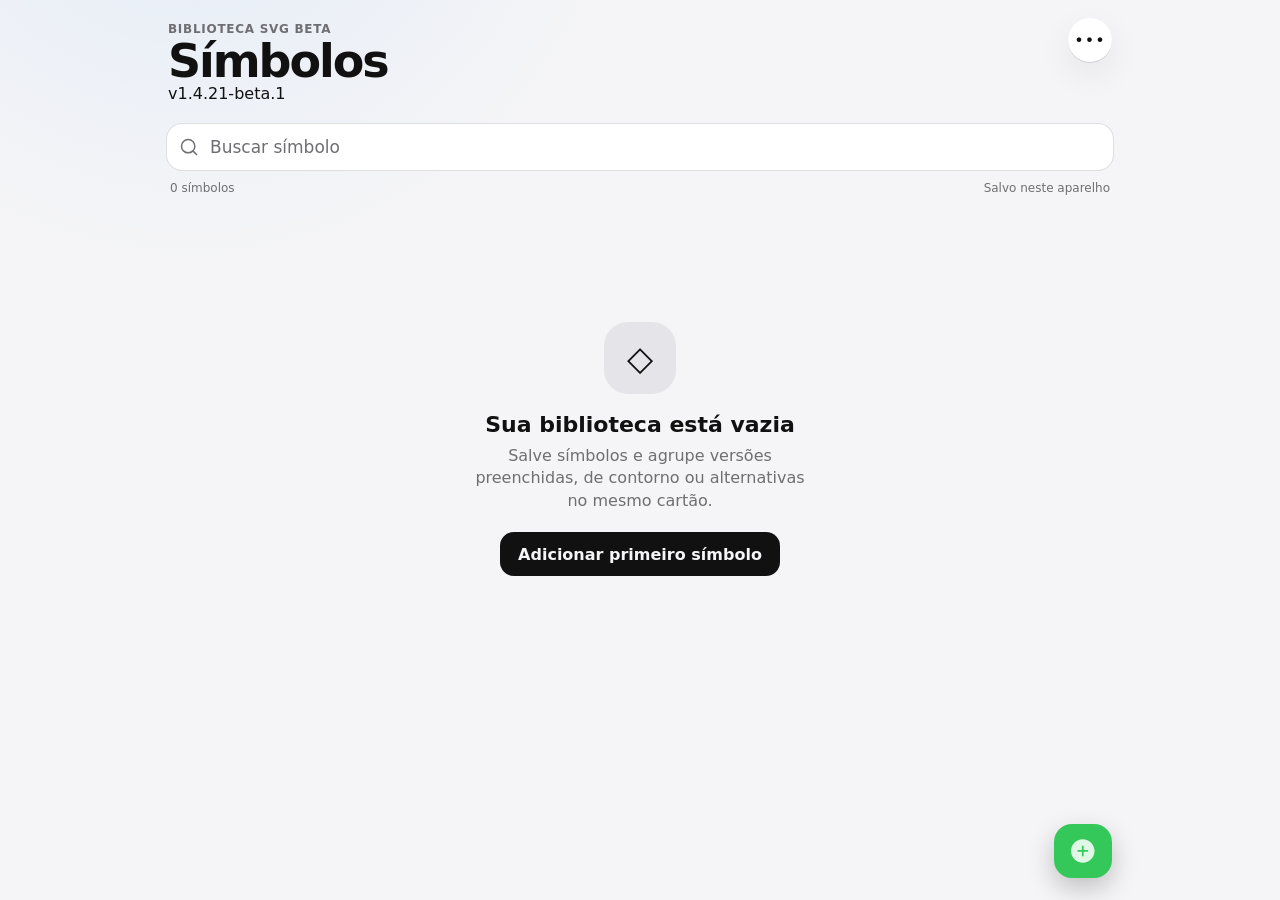
==== beta/index.html @ 5e4ae696 "Atualizar cache da versão Beta 1.4.21" ====
<!doctype html>
<html lang="pt-BR">
<head>
<meta charset="utf-8"><meta name="viewport" content="width=device-width,initial-scale=1,viewport-fit=cover"><meta name="theme-color" content="#f5f5f7" media="(prefers-color-scheme:light)"><meta name="theme-color" content="#000000" media="(prefers-color-scheme:dark)"><meta name="apple-mobile-web-app-capable" content="yes"><meta name="apple-mobile-web-app-status-bar-style" content="default"><meta name="apple-mobile-web-app-title" content="Símbolos"><meta name="description" content="Biblioteca pessoal de símbolos SVG."><link rel="manifest" href="./manifest.webmanifest"><link rel="icon" href="./icon.svg" type="image/svg+xml"><link rel="apple-touch-icon" href="./icons/apple-touch-icon.png"><link rel="stylesheet" href="./styles.css?v=1.4.21-beta.1"><link rel="stylesheet" href="./variants.css?v=1.4.21-beta.1"><link rel="stylesheet" href="./intelligence.css?v=1.4.21-beta.1" data-symbol-intelligence="true"><link rel="stylesheet" href="./system.css?v=1.4.21-beta.1"><title>Símbolos</title>
</head>
<body>
<div id="bootScreen" class="boot-screen"><div class="boot-card"><div class="boot-mark">◇</div><h1>Preparando Símbolos</h1><p id="bootStatus">Verificando o ambiente antes de abrir sua biblioteca.</p><div class="boot-track"><i id="bootProgress"></i></div><ol class="boot-steps"><li id="stepHtml"><span>HTML</span></li><li id="stepWeb"><span>Ambiente web</span></li><li id="stepData"><span>Dados locais</span></li><li id="stepEngine"><span>Motor do app</span></li><li id="stepPatches"><span>Correções finais</span></li><li id="stepInterface"><span>Interface funcional</span></li></ol><div id="bootFailure" class="boot-failure" hidden><strong>Falha de inicialização</strong><a href="../diagnostico/">Diagnóstico</a><a href="./safe.html">Modo Seguro</a><a href="./recover.html">Recuperação</a></div></div></div>
<div class="app-shell">
<header class="topbar"><div><p class="eyebrow">Biblioteca SVG <span id="environmentBadge" class="environment-badge">Oficial</span></p><h1>Símbolos</h1><span id="releaseBadge" class="release-badge">v…</span></div><div class="topbar-actions"><button class="icon-button" id="libraryButton" type="button" aria-label="Opções da biblioteca"><span aria-hidden="true">•••</span></button><button class="add-button" id="addButton" type="button" aria-label="Adicionar símbolo"><span aria-hidden="true">+ Adicionar</span></button></div></header>
<section class="search-section" aria-label="Pesquisar símbolos"><div class="search-field"><svg aria-hidden="true" viewBox="0 0 24 24"><path d="m21 21-4.35-4.35m2.35-5.65a8 8 0 1 1-16 0 8 8 0 0 1 16 0Z"/></svg><input id="searchInput" type="search" placeholder="Buscar símbolo" autocomplete="off"><button id="clearSearchButton" class="clear-search" type="button" aria-label="Limpar busca">×</button></div><div class="library-meta"><span id="symbolCount">0 símbolos</span><span>Salvo neste aparelho</span></div></section>
<main><section id="symbolGrid" class="symbol-grid" aria-live="polite"></section><section id="emptyState" class="empty-state"><div class="empty-icon" aria-hidden="true">◇</div><h2>Sua biblioteca está vazia</h2><p>Salve símbolos e agrupe versões preenchidas, de contorno ou alternativas no mesmo cartão.</p><button id="emptyAddButton" class="primary-button" type="button">Adicionar primeiro símbolo</button></section><section id="noResultsState" class="empty-state" hidden><div class="empty-icon" aria-hidden="true">⌕</div><h2>Nenhum símbolo encontrado</h2><p>Tente outro nome ou limpe a busca.</p></section></main>
</div>
<div id="libraryMenu" class="popover" hidden><a class="project-link menu-icon-row" href="../menu.html"><svg class="menu-item-icon" aria-hidden="true" viewBox="0 0 20.5 13.9609"><g><rect height="13.9609" opacity="0" width="20.5"/><path d="M6.35938 13.7266L19.3906 13.7266C19.7812 13.7266 20.0938 13.4297 20.0938 13.0391C20.0938 12.6484 19.7812 12.3438 19.3906 12.3438L6.35938 12.3438C5.96875 12.3438 5.67188 12.6484 5.67188 13.0391C5.67188 13.4297 5.96875 13.7266 6.35938 13.7266Z"/><path d="M0.921875 13.9609L2.59375 13.9609C3.10156 13.9609 3.52344 13.5469 3.52344 13.0391C3.52344 12.5234 3.10156 12.1172 2.59375 12.1172L0.921875 12.1172C0.414062 12.1172 0 12.5234 0 13.0391C0 13.5469 0.414062 13.9609 0.921875 13.9609Z"/><path d="M6.35938 7.67969L19.3906 7.67969C19.7812 7.67969 20.0938 7.375 20.0938 6.98438C20.0938 6.59375 19.7812 6.29688 19.3906 6.29688L6.35938 6.29688C5.96875 6.29688 5.67188 6.59375 5.67188 6.98438C5.67188 7.375 5.96875 7.67969 6.35938 7.67969Z"/><path d="M0.921875 7.90625L2.59375 7.90625C3.10156 7.90625 3.52344 7.49219 3.52344 6.98438C3.52344 6.47656 3.10156 6.0625 2.59375 6.0625L0.921875 6.0625C0.414062 6.0625 0 6.47656 0 6.98438C0 7.49219 0.414062 7.90625 0.921875 7.90625Z"/><path d="M6.35938 1.625L19.3906 1.625C19.7812 1.625 20.0938 1.32812 20.0938 0.9375C20.0938 0.546875 19.7812 0.242188 19.3906 0.242188L6.35938 0.242188C5.96875 0.242188 5.67188 0.546875 5.67188 0.9375C5.67188 1.32812 5.96875 1.625 6.35938 1.625Z"/><path d="M0.921875 1.85938L2.59375 1.85938C3.10156 1.85938 3.52344 1.4375 3.52344 0.9375C3.52344 0.421875 3.10156 0.015625 2.59375 0.015625L0.921875 0.015625C0.414062 0.015625 0 0.421875 0 0.9375C0 1.4375 0.414062 1.85938 0.921875 1.85938Z"/></g></svg><span>Menu do projeto</span></a><button id="exportButton" class="menu-icon-row" type="button"><svg class="menu-item-icon" aria-hidden="true" viewBox="0 0 18.0781 26.6016"><g><rect height="26.6016" opacity="0" width="18.0781"/><path d="M6.39062 9.30469L4.15625 9.30469C2.38281 9.30469 1.38281 10.2969 1.38281 12.0703L1.38281 19.7891C1.38281 21.5703 2.38281 22.5703 4.15625 22.5703L13.5078 22.5703C15.2891 22.5703 16.2891 21.5703 16.2891 19.7891L16.2891 12.0703C16.2891 10.2969 15.2891 9.30469 13.5078 9.30469L11.2812 9.30469L11.2812 7.91406L13.5078 7.91406C16.1875 7.91406 17.6719 9.40625 17.6719 12.0781L17.6719 19.7891C17.6719 22.4609 16.1875 23.9531 13.5078 23.9531L4.16406 23.9531C1.48438 23.9531 0 22.4609 0 19.7891L0 12.0781C0 9.40625 1.48438 7.91406 4.16406 7.91406L6.39062 7.91406Z"/><path d="M9.46254 3.49778L9.52344 4.99219L9.52344 15.4766C9.52344 15.8438 9.20312 16.1484 8.83594 16.1484C8.46875 16.1484 8.14844 15.8438 8.14844 15.4766L8.14844 4.99219L8.20934 3.49778L8.83594 2.83594Z"/><path d="M5.40625 6.14844C5.57031 6.14844 5.75781 6.07812 5.88281 5.9375L7.58594 4.15625L8.83594 2.83594L10.0859 4.15625L11.7812 5.9375C11.9062 6.07812 12.0859 6.14844 12.25 6.14844C12.6094 6.14844 12.8828 5.89062 12.8828 5.53906C12.8828 5.35938 12.8047 5.21875 12.6797 5.08594L9.33594 1.83594C9.16406 1.66406 9.00781 1.60938 8.83594 1.60938C8.66406 1.60938 8.50781 1.66406 8.33594 1.83594L4.99219 5.08594C4.85938 5.21875 4.78906 5.35938 4.78906 5.53906C4.78906 5.89062 5.04688 6.14844 5.40625 6.14844Z"/></g></svg><span>Exportar biblioteca</span></button><button id="importButton" class="menu-icon-row" type="button"><svg class="menu-item-icon" aria-hidden="true" viewBox="0 0 18.0781 24.6172"><g><rect height="24.6172" opacity="0" width="18.0781"/><path d="M17.6719 11.0859L17.6719 18.7969C17.6719 21.4688 16.1875 22.9609 13.5078 22.9609L4.16406 22.9609C1.48438 22.9609 0 21.4688 0 18.7969L0 11.0859C0 8.41406 1.48438 6.92188 4.16406 6.92188L6.39844 6.92188L6.39844 8.3125L4.16406 8.3125C2.39062 8.3125 1.39062 9.3125 1.39062 11.0859L1.39062 18.7969C1.39062 20.5703 2.39062 21.5703 4.16406 21.5703L13.5078 21.5703C15.2891 21.5703 16.2891 20.5703 16.2891 18.7969L16.2891 11.0859C16.2891 9.3125 15.2891 8.3125 13.5078 8.3125L11.2891 8.3125L11.2891 6.92188L13.5078 6.92188C16.1875 6.92188 17.6719 8.41406 17.6719 11.0859Z"/><path d="M8.84375 1.75781C8.46875 1.75781 8.15625 2.0625 8.15625 2.42969L8.15625 12.9141L8.25781 15.4062C8.27344 15.7266 8.52344 15.9922 8.84375 15.9922C9.15625 15.9922 9.40625 15.7266 9.42188 15.4062L9.52344 12.9141L9.52344 2.42969C9.52344 2.0625 9.21094 1.75781 8.84375 1.75781ZM5.41406 11.7578C5.05469 11.7578 4.78906 12.0156 4.78906 12.3672C4.78906 12.5547 4.86719 12.6875 5 12.8203L8.34375 16.0781C8.51562 16.2422 8.66406 16.3047 8.84375 16.3047C9.01562 16.3047 9.16406 16.2422 9.33594 16.0781L12.6797 12.8203C12.8125 12.6875 12.8828 12.5547 12.8828 12.3672C12.8828 12.0156 12.6094 11.7578 12.2578 11.7578C12.0938 11.7578 11.9141 11.8281 11.7891 11.9688L10.0859 13.75L8.84375 15.0703L7.58594 13.75L5.89062 11.9688C5.76562 11.8281 5.57812 11.7578 5.41406 11.7578Z"/></g></svg><span>Importar biblioteca</span></button><button id="aboutStorageButton" type="button">Sobre o armazenamento</button></div><input id="importFileInput" type="file" accept="application/json,.json" hidden>
<dialog id="editorDialog" class="sheet-dialog"><form method="dialog" class="sheet" id="editorForm"><div class="sheet-header"><button class="cancel-icon-button" id="cancelEditorButton" type="button" aria-label="Cancelar e fechar"><span aria-hidden="true">×</span></button><h2 id="editorTitle">Novo símbolo</h2></div><div class="sheet-scroll">
<section class="form-card quick-entry-card">
<div class="quick-paste-actions" aria-label="Ações rápidas de colagem"><button id="pasteTitleButton" class="quick-paste-button" type="button"><span aria-hidden="true">⤓</span><span>Colar título</span></button><button id="pasteButton" class="quick-paste-button quick-paste-primary" type="button"><span aria-hidden="true">⤓</span><span>Colar SVG</span></button></div>
<label class="field-label" for="nameInput">Título do símbolo</label><input id="nameInput" class="text-input" type="text" maxlength="80" placeholder="Ex.: clock.arrow.circlepath" autocomplete="off">
<label class="field-label field-spaced quick-svg-label" for="svgInput">Código SVG</label><textarea id="svgInput" class="code-input quick-code-input" rows="7" placeholder="Cole aqui o código completo <svg>…</svg>" spellcheck="false" autocapitalize="off" autocomplete="off"></textarea>
<div class="quick-svg-actions"><button id="downloadOutputButton" class="download-svg-button" type="button"><span aria-hidden="true">↓</span><span>Baixar arquivo .SVG</span></button><button id="formatButton" class="secondary-button" type="button">Formatar</button></div>
</section>
<section class="preview-card"><div id="svgPreview" class="svg-preview" aria-label="Pré-visualização do símbolo"></div><div class="preview-toolbar"><span id="previewVariantName">Padrão</span><div class="preview-color-control"><label class="preview-color-label" for="previewColorInput">Cor da prévia</label><input id="previewColorInput" type="color" value="#000000" aria-label="Cor da pré-visualização"></div></div><p id="previewStatus" class="preview-status">Cole um SVG para visualizar.</p></section>
<section class="form-card"><div class="section-heading"><div><h3>Adaptação para apps</h3><p>Cada versão guarda suas próprias configurações. O SVG original permanece preservado.</p></div></div><fieldset class="setting-group"><legend>Cor</legend><label class="choice-row recommended"><input type="radio" name="colorMode" value="currentColor" checked><span><strong>currentColor</strong><small>Herda a cor definida pelo app</small></span><span class="recommended-pill">Recomendado</span></label><label class="choice-row"><input type="radio" name="colorMode" value="original"><span><strong>Original</strong><small>Mantém as cores do SVG</small></span></label><label class="choice-row"><input type="radio" name="colorMode" value="fixed"><span><strong>Cor fixa</strong><small>Substitui cores sólidas</small></span><input id="fixedColorInput" class="compact-color" type="color" value="#000000" aria-label="Cor fixa"></label></fieldset><fieldset class="setting-group"><legend>Tamanho de saída</legend><label class="choice-row recommended"><input type="radio" name="sizeMode" value="24" checked><span><strong>24 × 24</strong><small>Padrão prático para interfaces</small></span><span class="recommended-pill">Recomendado</span></label><label class="choice-row"><input type="radio" name="sizeMode" value="1em"><span><strong>1em × 1em</strong><small>Escala junto com o texto</small></span></label><label class="choice-row"><input type="radio" name="sizeMode" value="original"><span><strong>Original</strong><small>Mantém width e height recebidos</small></span></label></fieldset><div id="strokeControls" class="setting-group stroke-controls" hidden><div class="slider-heading"><span><strong>Peso do traço</strong><small>Disponível apenas quando esta versão usa stroke.</small></span><output id="strokeWidthOutput">1.5</output></div><input id="strokeWidthInput" type="range" min="0.5" max="4" step="0.25" value="1.5"><button id="restoreStrokeButton" class="link-button" type="button">Restaurar peso original</button></div><label class="switch-row"><span><strong>Limpeza técnica</strong><small>Remove scripts, eventos e metadados inseguros sem alterar o desenho.</small></span><input id="cleanupInput" type="checkbox" checked></label></section>
<section class="form-card analysis-card"><h3>Análise desta versão</h3><div id="analysisChips" class="analysis-chips"></div><p id="analysisText">Cole um SVG para ver a análise.</p></section><section class="form-card output-card"><div class="section-heading output-heading"><div><h3>Código final</h3><p>Será copiado para a versão selecionada.</p></div><div class="output-actions"><button id="copyOutputButton" class="secondary-button" type="button">Copiar código SVG</button></div></div><pre id="outputCode" class="output-code"><code></code></pre></section><details class="form-card variants-card"><summary><span class="variants-summary-copy"><strong>Organização e versões</strong><small>Opcional — abra apenas quando precisar agrupar ou manter alternativas.</small></span></summary><div class="variants-body">
<div id="familyFieldSlot" class="family-field-slot"></div>
<div class="variants-heading"><div><span class="field-label no-margin">Versões</span><small>Preenchido, contorno ou qualquer alternativa.</small></div><button id="addVariantButton" class="secondary-button" type="button">+ Versão</button></div><div id="variantTabs" class="variant-tabs" role="tablist"></div><label class="field-label field-spaced" for="variantLabelInput">Nome desta versão</label><input id="variantLabelInput" class="text-input" type="text" maxlength="40" placeholder="Ex.: Preenchido" autocomplete="off"><label class="switch-row compact-switch"><span><strong>Versão padrão</strong><small>Usada no copiar rápido do cartão.</small></span><input id="defaultVariantInput" type="checkbox"></label>
<button id="deleteVariantButton" class="danger-button secondary-danger variants-delete-button" type="button">Excluir esta versão</button>
</div></details><button id="deleteSymbolButton" class="danger-button" type="button" hidden>Excluir símbolo inteiro</button></div><div class="editor-save-bar"><button id="saveSymbolButton" class="editor-save-button" type="button"><span class="save-check" aria-hidden="true">✓</span><span>Salvar</span></button></div></form></dialog>
<dialog id="copyVariantsDialog" class="action-dialog"><div class="action-card"><div class="action-header"><div><p class="eyebrow">Copiar SVG</p><h2 id="copyVariantsTitle">Símbolo</h2></div><button id="closeCopyVariantsButton" class="icon-button small" type="button">×</button></div><div id="copyVariantsList" class="action-list"></div></div></dialog><dialog id="infoDialog" class="alert-dialog"><div class="alert-card"><h2>Onde seus símbolos ficam?</h2><p>A biblioteca Oficial fica no armazenamento local deste navegador. A Beta usa uma chave separada e não altera estes dados.</p><p>Use <strong>Exportar biblioteca</strong> como backup antes de qualquer ação destrutiva no navegador.</p><button id="closeInfoButton" class="primary-button" type="button">Entendi</button></div></dialog><div id="toast" class="toast" role="status" aria-live="polite" hidden></div>
<template id="symbolCardTemplate"><article class="symbol-card"><button class="symbol-main" type="button" aria-label="Abrir e editar símbolo"><div class="card-preview"></div><div class="card-info"><h2></h2><p class="card-meta"></p></div></button><div class="card-actions"><button class="copy-button" type="button"><svg aria-hidden="true" viewBox="0 0 24 24"><rect x="9" y="9" width="11" height="11" rx="2"/><path d="M5 15H4a2 2 0 0 1-2-2V4a2 2 0 0 1 2 2v1"/></svg><span>Copiar código SVG</span></button><button class="download-button" type="button">Salvar SVG</button></div></article></template>
<script src="./config.js?v=1.4.21-beta.1"></script><script src="./boot.js?v=1.4.21-beta.1" defer></script><script src="./organize-demo.js?v=1.4.21-beta.1" defer></script></body></html>
---- beta/styles.css ----
:root{color-scheme:light dark;--bg:#f5f5f7;--card:#fff;--text:#111;--muted:#6e6e73;--line:rgba(60,60,67,.16);--soft:rgba(118,118,128,.12);--accent:#007aff;--accent-soft:rgba(0,122,255,.12);--danger:#ff3b30;--shadow:0 12px 35px rgba(0,0,0,.07);--r-xl:26px;--r-lg:20px;--r-md:15px}@media(prefers-color-scheme:dark){:root{--bg:#000;--card:#1c1c1e;--text:#f5f5f7;--muted:#98989d;--line:rgba(84,84,88,.58);--soft:rgba(118,118,128,.22);--accent:#0a84ff;--accent-soft:rgba(10,132,255,.18);--shadow:0 12px 35px rgba(0,0,0,.35)}}*{box-sizing:border-box}html{background:var(--bg)}body{margin:0;min-height:100vh;background:radial-gradient(circle at 15% -20%,rgba(0,122,255,.08),transparent 28rem),var(--bg);color:var(--text);font-family:-apple-system,BlinkMacSystemFont,"SF Pro Display","SF Pro Text",system-ui,sans-serif;-webkit-font-smoothing:antialiased;-webkit-tap-highlight-color:transparent}button,input,textarea{font:inherit}button{color:inherit;cursor:pointer}.app-shell{width:min(100%,980px);min-height:100vh;margin:0 auto;padding:max(18px,env(safe-area-inset-top)) 16px max(38px,env(safe-area-inset-bottom))}.topbar{display:flex;align-items:center;justify-content:space-between;gap:16px;margin:4px 2px 20px}.eyebrow{margin:0 0 2px;color:var(--muted);font-size:12px;font-weight:700;letter-spacing:.06em;text-transform:uppercase}h1{margin:0;font-size:clamp(32px,9vw,46px);letter-spacing:-.045em;line-height:1}.topbar-actions{display:flex;align-items:center;gap:10px}.icon-button,.add-button{border:0;background:var(--card);box-shadow:0 1px 0 var(--line),var(--shadow);display:grid;place-items:center}.icon-button{width:44px;height:44px;border-radius:50%;font-size:16px;letter-spacing:1px}.add-button{width:48px;height:48px;border-radius:16px;background:var(--text);color:var(--bg);font-size:31px;font-weight:300;line-height:1}.search-section{margin-bottom:20px}.search-field{height:48px;display:flex;align-items:center;gap:9px;padding:0 12px;border:1px solid var(--line);border-radius:16px;background:var(--card)}.search-field svg{width:20px;height:20px;fill:none;stroke:var(--muted);stroke-width:1.8;stroke-linecap:round}.search-field input{flex:1;min-width:0;border:0;outline:none;background:transparent;color:var(--text);font-size:17px}.search-field input::placeholder{color:var(--muted)}.clear-search{width:28px;height:28px;border:0;border-radius:50%;background:var(--soft);color:var(--muted);display:none}.library-meta{display:flex;justify-content:space-between;gap:10px;margin:10px 4px 0;color:var(--muted);font-size:12px}.symbol-grid{display:grid;grid-template-columns:repeat(5,minmax(0,1fr));gap:6px}.symbol-card{position:relative;min-width:0;border:1px solid var(--line);border-radius:var(--r-lg);overflow:hidden;background:var(--card);box-shadow:0 5px 20px rgba(0,0,0,.035)}.symbol-main{display:block;width:100%;padding:0;border:0;background:transparent;text-align:left}.card-preview{height:132px;display:grid;place-items:center;padding:25px;background:var(--soft);color:var(--text)}.card-preview svg{display:block;max-width:62px!important;max-height:62px!important;width:62px!important;height:62px!important;color:inherit}.card-info{padding:12px 12px 9px}.card-info h2{margin:0;overflow:hidden;text-overflow:ellipsis;white-space:nowrap;font-size:15px;letter-spacing:-.01em}.card-meta{margin:4px 0 0;color:var(--muted);font-size:11px}.card-actions{display:grid;grid-template-columns:minmax(0,1fr) auto;gap:8px;margin:0 10px 10px}.copy-button,.download-button{height:36px;margin:0;border:0;border-radius:11px;background:var(--soft);display:flex;align-items:center;justify-content:center;gap:7px;font-size:13px;font-weight:650}.download-button{padding:0 11px;color:var(--accent);background:var(--accent-soft)}.copy-button svg{width:15px;height:15px;fill:none;stroke:currentColor;stroke-width:1.7}.output-actions{display:flex;flex-wrap:wrap;justify-content:flex-end;gap:8px}.empty-state{min-height:52vh;display:flex;flex-direction:column;align-items:center;justify-content:center;text-align:center;padding:30px 20px}.empty-state[hidden]{display:none}.empty-icon{width:72px;height:72px;display:grid;place-items:center;margin-bottom:18px;border-radius:24px;background:var(--soft);font-size:34px}.empty-state h2{margin:0;font-size:22px}.empty-state p{max-width:330px;margin:8px 0 20px;color:var(--muted);line-height:1.4}.primary-button,.secondary-button,.danger-button,.text-button,.link-button{border:0}.primary-button{min-height:44px;padding:0 18px;border-radius:14px;background:var(--text);color:var(--bg);font-weight:700}.secondary-button{min-height:38px;padding:0 13px;border-radius:11px;background:var(--soft);font-weight:650}.popover{position:fixed;z-index:20;top:calc(env(safe-area-inset-top) + 72px);right:18px;width:220px;padding:7px;border:1px solid var(--line);border-radius:16px;background:var(--card);box-shadow:var(--shadow)}.popover[hidden]{display:none}.popover button{display:block;width:100%;padding:12px;border:0;border-radius:10px;background:transparent;text-align:left}.popover button:active{background:var(--soft)}dialog{padding:0;border:0;color:var(--text)}dialog::backdrop{background:rgba(0,0,0,.3);backdrop-filter:blur(3px)}.sheet-dialog{width:100vw;max-width:none;height:100dvh;max-height:none;margin:0;background:var(--bg)}.sheet{height:100%;display:flex;flex-direction:column;background:var(--bg)}.sheet-handle{display:none}.sheet-header{position:relative;z-index:3;display:grid;grid-template-columns:1fr auto 1fr;align-items:center;min-height:58px;padding:max(5px,env(safe-area-inset-top)) 16px 6px;border-bottom:1px solid var(--line);background:color-mix(in srgb,var(--bg) 90%,transparent);backdrop-filter:blur(18px);-webkit-backdrop-filter:blur(18px)}.sheet-header h2{margin:0;font-size:17px;text-align:center}.sheet-header .text-button:first-child{justify-self:start}.sheet-header .text-button:last-child{justify-self:end}.text-button{padding:8px 0;background:transparent;color:var(--accent);font-size:16px}.text-button.strong{font-weight:700}.sheet-scroll{width:min(100%,720px);margin:0 auto;flex:1;overflow:auto;padding:16px 16px max(32px,env(safe-area-inset-bottom))}.preview-card,.form-card{margin-bottom:14px;padding:15px;border:1px solid var(--line);border-radius:var(--r-lg);background:var(--card)}.preview-card{padding:0;overflow:hidden}.svg-preview{min-height:225px;display:grid;place-items:center;padding:35px;color:#111;background:linear-gradient(135deg,#f6f6f8,#fff)}@media(prefers-color-scheme:dark){.svg-preview{background:linear-gradient(135deg,#f4f4f5,#fff)}}.svg-preview svg{display:block;max-width:112px!important;max-height:112px!important;width:112px!important;height:112px!important;color:inherit}.preview-toolbar{display:flex;align-items:center;justify-content:space-between;padding:10px 14px 0}.preview-color-label{font-size:13px;color:var(--muted)}input[type=color]{width:34px;height:30px;padding:0;border:0;background:transparent}.preview-status{margin:8px 14px 13px;color:var(--muted);font-size:12px}.field-label{display:block;margin:0 0 7px;font-size:13px;font-weight:650}.field-spaced{margin-top:16px}.text-input,.code-input{width:100%;border:1px solid var(--line);outline:0;border-radius:13px;background:var(--soft);color:var(--text)}.text-input{height:46px;padding:0 12px;font-size:16px}.code-input{min-height:210px;padding:12px;resize:vertical;font:12px/1.48 ui-monospace,SFMono-Regular,Menlo,Monaco,Consolas,monospace}.text-input:focus,.code-input:focus{border-color:var(--accent);box-shadow:0 0 0 3px var(--accent-soft)}.inline-actions{display:flex;justify-content:flex-end;gap:8px;margin-top:9px}.section-heading{display:flex;align-items:flex-start;justify-content:space-between;gap:12px}.section-heading h3,.analysis-card h3{margin:0;font-size:16px}.section-heading p{margin:4px 0 0;color:var(--muted);font-size:12px;line-height:1.35}.setting-group{margin:16px 0 0;padding:0;border:0}.setting-group legend{margin-bottom:7px;color:var(--muted);font-size:12px;font-weight:650}.choice-row,.switch-row{min-height:54px;display:flex;align-items:center;gap:11px;padding:9px 2px;border-top:1px solid var(--line)}.choice-row:first-of-type{border-top:0}.choice-row>span:nth-of-type(1),.switch-row>span{flex:1;display:flex;flex-direction:column;gap:2px;font-size:14px}.choice-row small,.switch-row small,.slider-heading small{color:var(--muted);font-size:11px;line-height:1.25;font-weight:400}.choice-row input[type=radio]{width:20px;height:20px;accent-color:var(--accent)}.recommended-pill{flex:0!important;padding:4px 7px;border-radius:999px;background:var(--accent-soft);color:var(--accent);font-size:9px!important;font-weight:750!important}.compact-color{flex:0 0 auto!important}.stroke-controls{padding-top:10px;border-top:1px solid var(--line)}.slider-heading{display:flex;justify-content:space-between;gap:10px}.slider-heading>span{display:flex;flex-direction:column}.slider-heading output{font-size:13px;color:var(--muted)}input[type=range]{width:100%;margin:14px 0 8px;accent-color:var(--accent)}.link-button{padding:3px 0;background:transparent;color:var(--accent);font-size:12px}.switch-row{margin-top:12px}.switch-row input{width:22px;height:22px;accent-color:var(--accent)}.analysis-chips{display:flex;flex-wrap:wrap;gap:6px;margin:10px 0}.analysis-chips span{padding:5px 8px;border-radius:999px;background:var(--soft);font-size:10px;font-weight:650}.analysis-card p{margin:8px 0 0;color:var(--muted);font-size:12px;line-height:1.4}.output-heading{align-items:center}.output-code{max-height:270px;overflow:auto;margin:12px 0 0;padding:12px;border-radius:13px;background:var(--soft);white-space:pre-wrap;word-break:break-word;font:11px/1.45 ui-monospace,SFMono-Regular,Menlo,Monaco,Consolas,monospace}.danger-button{width:100%;min-height:46px;border-radius:14px;background:rgba(255,59,48,.12);color:var(--danger);font-weight:700}.alert-dialog{width:min(calc(100% - 36px),410px);border-radius:22px;background:transparent}.alert-card{padding:22px;border:1px solid var(--line);border-radius:22px;background:var(--card);box-shadow:var(--shadow)}.alert-card h2{margin:0 0 10px;font-size:21px}.alert-card p{margin:8px 0;color:var(--muted);font-size:14px;line-height:1.45}.alert-card .primary-button{width:100%;margin-top:13px}.toast{position:fixed;z-index:50;left:50%;bottom:max(24px,env(safe-area-inset-bottom));transform:translateX(-50%);max-width:calc(100% - 32px);padding:11px 15px;border:1px solid var(--line);border-radius:999px;background:var(--text);color:var(--bg);box-shadow:var(--shadow);font-size:13px;font-weight:650}.toast[hidden]{display:none}body.dialog-open{overflow:hidden}
---- beta/variants.css ----
.variants-heading{display:flex;align-items:center;justify-content:space-between;gap:12px}.variants-heading>div{display:flex;flex-direction:column;gap:3px}.variants-heading small{color:var(--muted);font-size:11px}.no-margin{margin:0}.variant-tabs{display:flex;gap:7px;margin-top:10px;padding-bottom:2px;overflow-x:auto;scrollbar-width:none}.variant-tabs::-webkit-scrollbar{display:none}.variant-tab{position:relative;flex:0 0 auto;min-height:36px;padding:0 12px;border:1px solid var(--line);border-radius:11px;background:var(--soft);font-size:12px;font-weight:650;white-space:nowrap}.variant-tab.active{border-color:var(--accent);background:var(--accent-soft);color:var(--accent)}.variant-tab[data-default="true"]::after{content:"•";margin-left:5px;color:var(--accent)}.compact-switch{margin-top:10px;padding-bottom:0}.preview-toolbar>span:first-child{font-size:13px;font-weight:700;overflow:hidden;text-overflow:ellipsis;white-space:nowrap}.secondary-danger{margin-bottom:9px;background:transparent;border:1px solid rgba(255,59,48,.25)}.action-dialog{width:100%;max-width:none;margin:auto 0 0;border-radius:24px 24px 0 0;background:transparent}.action-dialog::backdrop{background:rgba(0,0,0,.34);backdrop-filter:blur(3px)}.action-card{padding:18px 16px max(20px,env(safe-area-inset-bottom));border:1px solid var(--line);border-bottom:0;border-radius:24px 24px 0 0;background:var(--card);box-shadow:var(--shadow)}.action-header{display:flex;align-items:center;justify-content:space-between;gap:12px;margin-bottom:12px}.action-header h2{margin:0;font-size:22px;letter-spacing:-.025em}.icon-button.small{width:36px;height:36px;font-size:22px;letter-spacing:0}.action-list{display:flex;flex-direction:column;gap:7px}.action-list>button{width:100%;min-height:58px;display:flex;align-items:center;justify-content:space-between;gap:12px;padding:10px 13px;border:0;border-radius:14px;background:var(--soft);text-align:left}.action-list>button>span:first-child{min-width:0;display:flex;flex-direction:column;gap:3px}.action-list strong{overflow:hidden;text-overflow:ellipsis;white-space:nowrap;font-size:14px}.action-list small{color:var(--muted);font-size:11px}.action-list>button>span:last-child{color:var(--accent);font-size:13px;font-weight:700}@media(min-width:700px){.action-dialog{width:min(430px,calc(100% - 32px));margin:auto;border-radius:24px}.action-card{border-bottom:1px solid var(--line);border-radius:24px;padding-bottom:18px}}

/* Mobile editor layout */
.sheet-header{position:relative!important;display:flex!important;align-items:center!important;justify-content:center!important;min-height:60px!important;padding:max(6px,env(safe-area-inset-top)) 76px 7px!important}.sheet-header #cancelEditorButton{position:absolute;left:16px;bottom:8px;max-width:64px;overflow:hidden;text-overflow:ellipsis;white-space:nowrap}.sheet-header h2{min-width:0;max-width:100%;overflow:hidden;text-overflow:ellipsis;white-space:nowrap;text-align:center;font-size:16px!important;font-weight:700}.sheet-scroll{padding:18px 16px 28px!important}.preview-card,.form-card{margin-bottom:16px!important}.form-card{padding:18px!important}.svg-preview{min-height:214px!important}.preview-toolbar{gap:12px;padding:12px 16px 0!important}.preview-color-control{margin-left:auto;display:flex;align-items:center;gap:8px;flex:0 0 auto}.preview-color-label{margin:0!important;white-space:nowrap}.preview-status{margin:9px 16px 15px!important}.inline-actions{justify-content:space-between!important;align-items:center;gap:10px!important;margin-top:11px!important}.inline-actions .secondary-button{min-height:42px}.paste-button{background:var(--accent)!important;color:#fff!important;box-shadow:0 5px 14px rgba(0,122,255,.2);font-weight:750!important;padding:0 16px!important}.paste-button span{font-size:16px;line-height:1}

/* Single positive save action, independent from long titles */
.editor-save-bar{flex:0 0 auto;padding:10px 16px max(10px,env(safe-area-inset-bottom));border-top:1px solid var(--line);background:color-mix(in srgb,var(--bg) 92%,transparent);backdrop-filter:blur(18px);-webkit-backdrop-filter:blur(18px)}.editor-save-button{display:flex;align-items:center;justify-content:center;gap:8px;width:min(100%,688px);height:50px;margin:0 auto;border:0;border-radius:15px;background:#34c759;color:#fff;font-size:16px;font-weight:780;box-shadow:0 6px 18px rgba(52,199,89,.23)}.save-check{display:grid;place-items:center;width:22px;height:22px;border-radius:50%;background:rgba(255,255,255,.2);font-size:15px;font-weight:900}

/* Color wells: perfectly circular on iPhone/Safari */
input[type="color"]{-webkit-appearance:none;appearance:none;flex:0 0 32px!important;width:32px!important;height:32px!important;min-width:32px!important;max-width:32px!important;padding:0!important;border:1px solid var(--line)!important;border-radius:50%!important;overflow:hidden;background:transparent!important}input[type="color"]::-webkit-color-swatch-wrapper{padding:0!important;border-radius:50%!important}input[type="color"]::-webkit-color-swatch{border:0!important;border-radius:50%!important}input[type="color"]::-moz-color-swatch{border:0!important;border-radius:50%!important}

/* Home cards: centered and less cramped */
.symbol-card{display:flex;flex-direction:column}.symbol-main{flex:1}.card-preview{height:auto!important;aspect-ratio:1.18/1;min-height:126px;padding:22px!important}.card-info{padding:13px 10px 10px!important;text-align:center}.card-info h2{font-size:14px!important;line-height:1.25}.card-meta{min-height:14px;margin-top:5px!important;line-height:1.25}.copy-button{min-height:40px!important;height:auto!important;padding:8px 7px!important;gap:6px!important;font-size:11.5px!important;line-height:1.15;text-align:center}.copy-button span{display:block;min-width:0}.copy-button svg{flex:0 0 15px}.library-meta{align-items:center}.section-heading,.variants-heading{align-items:center}.analysis-card{text-align:center}.analysis-chips{justify-content:center}

/* Duplicate/redundancy warning */
.duplicate-warning{display:flex;align-items:flex-start;gap:12px;margin:-2px 0 16px;padding:14px;border:1px solid rgba(255,149,0,.38);border-radius:16px;background:rgba(255,149,0,.12);color:var(--text)}.duplicate-warning[hidden]{display:none}.duplicate-warning-icon{flex:0 0 28px;width:28px;height:28px;display:grid;place-items:center;border-radius:50%;background:#ff9500;color:#fff;font-weight:850}.duplicate-warning-copy{min-width:0;flex:1}.duplicate-warning-copy>strong{font-size:14px}.duplicate-warning-copy p{margin:5px 0 0;font-size:12px;line-height:1.4}.duplicate-warning-copy small{display:block;margin-top:7px;color:var(--muted);font-size:11px;line-height:1.35}.duplicate-dialog{width:min(calc(100% - 32px),430px);border-radius:22px;background:transparent}.duplicate-dialog::backdrop{background:rgba(0,0,0,.38);backdrop-filter:blur(3px)}.duplicate-dialog-card{padding:20px;border:1px solid rgba(255,149,0,.32);border-radius:22px;background:var(--card);box-shadow:var(--shadow)}.duplicate-dialog-badge{display:inline-flex;align-items:center;gap:6px;padding:5px 9px;border-radius:999px;background:rgba(255,149,0,.14);color:#c76f00;font-size:11px;font-weight:800}.duplicate-dialog-badge span{display:grid;place-items:center;width:17px;height:17px;border-radius:50%;background:#ff9500;color:#fff}.duplicate-dialog-card h2{margin:12px 0 8px;font-size:21px}.duplicate-dialog-text p{margin:7px 0;color:var(--muted);font-size:13px;line-height:1.45}.duplicate-dialog-text strong{color:var(--text)}.duplicate-dialog-actions{display:grid;grid-template-columns:1fr;gap:8px;margin-top:16px}.duplicate-dialog-actions button{min-height:46px;border:0;border-radius:14px;font-weight:750}.duplicate-review-button{background:var(--soft)}.duplicate-save-button{background:#ff9500;color:#fff}

@media(max-width:390px){.app-shell{padding-left:12px!important;padding-right:12px!important}.symbol-grid{gap:10px!important}.card-preview{min-height:118px}.copy-button{width:calc(100% - 16px)!important;margin:0 8px 8px!important;font-size:11px!important}.form-card{padding:15px!important}.preview-color-label{font-size:12px}.recommended-pill{font-size:8px!important;padding:4px 6px!important}}

/* Editor: fluxo rápido para cadastrar um SVG */
.quick-entry-card{padding:16px!important}
.quick-paste-actions{display:grid;grid-template-columns:repeat(2,minmax(0,1fr));gap:9px;margin-bottom:16px}
.quick-paste-button{min-height:46px;display:flex;align-items:center;justify-content:center;gap:7px;padding:0 12px;border:1px solid color-mix(in srgb,var(--accent) 24%,var(--line));border-radius:13px;background:var(--accent-soft);color:var(--accent);font-weight:760}
.quick-paste-button span:first-child{font-size:17px;line-height:1}
.quick-paste-primary{border-color:transparent;background:var(--accent);color:#fff;box-shadow:0 5px 14px rgba(0,122,255,.2)}
.quick-code-input{min-height:150px!important}
.quick-svg-actions{display:grid;grid-template-columns:minmax(0,1fr) auto;gap:9px;margin-top:10px}
.download-svg-button{min-height:44px;display:flex;align-items:center;justify-content:center;gap:7px;padding:0 14px;border:0;border-radius:12px;background:var(--accent);color:#fff;font-weight:760;box-shadow:0 5px 14px rgba(0,122,255,.18)}
.download-svg-button span:first-child{font-size:17px}
.variants-card{padding:0!important;overflow:hidden}
.variants-card>summary{min-height:66px;display:flex;align-items:center;justify-content:space-between;gap:12px;padding:14px 18px;list-style:none;cursor:pointer}
.variants-card>summary::-webkit-details-marker{display:none}
.variants-card>summary::after{content:"⌄";flex:0 0 auto;color:var(--muted);font-size:20px;line-height:1;transition:transform .18s ease}
.variants-card[open]>summary{border-bottom:1px solid var(--line)}
.variants-card[open]>summary::after{transform:rotate(180deg)}
.variants-summary-copy{min-width:0;display:flex;flex-direction:column;gap:3px}
.variants-summary-copy strong{font-size:14px}
.variants-summary-copy small{color:var(--muted);font-size:11px;line-height:1.3;font-weight:400}
.variants-body{padding:16px 18px 18px}
.family-field-slot{margin-bottom:16px;padding-bottom:16px;border-bottom:1px solid var(--line)}
.family-field-slot .field-label{margin-bottom:7px}
.variants-delete-button{margin-top:16px!important;margin-bottom:0!important}
@media(max-width:390px){.quick-paste-actions{gap:8px}.quick-paste-button{padding:0 8px;font-size:13px}.quick-svg-actions{grid-template-columns:1fr}.quick-svg-actions .secondary-button{width:100%}}


/* Biblioteca: botão adicionar flutuante e modo de organização */
.app-shell{padding-bottom:max(112px,calc(env(safe-area-inset-bottom) + 92px))!important}
.add-button{position:fixed!important;z-index:34!important;right:max(18px,calc((100vw - 980px)/2 + 18px))!important;bottom:max(22px,calc(env(safe-area-inset-bottom) + 18px))!important;width:58px!important;height:58px!important;border-radius:19px!important;box-shadow:0 12px 28px rgba(0,0,0,.2),0 1px 0 var(--line)!important}
.organizer-bar{position:fixed;z-index:33;left:50%;bottom:max(10px,env(safe-area-inset-bottom));transform:translateX(-50%);width:min(calc(100% - 24px),720px);padding:12px;border:1px solid var(--line);border-radius:20px;background:color-mix(in srgb,var(--card) 94%,transparent);box-shadow:0 18px 42px rgba(0,0,0,.22);backdrop-filter:blur(22px);-webkit-backdrop-filter:blur(22px)}
.organizer-bar[hidden]{display:none!important}
.organizer-head{display:flex;align-items:center;justify-content:space-between;gap:12px;margin-bottom:10px}
.organizer-head>div{min-width:0;display:flex;flex-direction:column;gap:2px}
.organizer-head strong{font-size:14px}
.organizer-head small{color:var(--muted);font-size:11px}
.organizer-done{min-height:36px;padding:0 12px;border:0;border-radius:11px;background:var(--text);color:var(--bg);font-weight:700}
.organizer-group-tools{display:grid;grid-template-columns:minmax(0,1fr) auto auto;gap:7px}
.organizer-family-input{min-width:0;height:40px;padding:0 11px;border:1px solid var(--line);outline:0;border-radius:11px;background:var(--soft);color:var(--text)}
.organizer-group-tools button{min-height:40px;padding:0 11px;border:0;border-radius:11px;background:var(--accent-soft);color:var(--accent);font-size:12px;font-weight:720}
.organizer-group-tools button:disabled{opacity:.4}
body.organize-mode .add-button{display:none!important}
body.organize-mode .search-field{opacity:.6}
.organize-card{overflow:hidden!important;outline:1px solid transparent;transition:outline-color .15s ease}
.organize-card.selected{outline:2px solid var(--accent);outline-offset:2px}
.organize-card.selected .card-preview{background:var(--accent)!important;color:#000000!important}
.organize-card.selected .card-preview svg{color:#000000!important}
.organize-card .card-actions{display:none!important}
.organize-card-tools{padding:7px 8px 8px}
.organize-swap{width:100%;height:34px;display:flex;align-items:center;justify-content:center;gap:6px;border:0;border-radius:10px;background:var(--soft);color:var(--text);font-weight:750}
.organize-swap span{font-size:17px;line-height:1}
.organize-swap small{font-size:10px;font-weight:750}
.organize-swap.is-source{background:var(--accent);color:#fff;box-shadow:0 4px 12px color-mix(in srgb,var(--accent) 38%,transparent)}
#symbolGrid[data-columns="5"] .organize-card-tools,#symbolGrid[data-columns="6"] .organize-card-tools{padding:5px}
#symbolGrid[data-columns="5"] .organize-swap,#symbolGrid[data-columns="6"] .organize-swap{height:29px;border-radius:8px}
#symbolGrid[data-columns="5"] .organize-swap small,#symbolGrid[data-columns="6"] .organize-swap small{position:absolute!important;width:1px!important;height:1px!important;overflow:hidden!important;clip:rect(0,0,0,0)!important;white-space:nowrap!important}
@media(max-width:520px){.organizer-group-tools{grid-template-columns:1fr 1fr}.organizer-family-input{grid-column:1/-1}.organizer-group-tools button{width:100%}}

/* Pré-visualização padrão: preto puro */
.card-preview{color:#000000!important;background:#f2f2f7!important}
.svg-preview{color:#000000!important}


/* 1.4.1 — biblioteca limpa e ações sob demanda */
.symbol-card .card-actions{display:none!important}
.symbol-card .card-info{padding:10px 8px 11px!important}
.symbol-card .card-info h2{text-align:center}
.add-button{
  width:auto!important;
  min-width:118px!important;
  height:54px!important;
  padding:0 17px!important;
  border-radius:18px!important;
  background:#34c759!important;
  color:#fff!important;
  font-size:15px!important;
  font-weight:780!important;
  letter-spacing:-.01em!important;
  box-shadow:0 10px 26px rgba(0,0,0,.22)!important;
}
.add-button{width:58px!important;min-width:58px!important;padding:0!important;display:grid!important;place-items:center!important}
.add-button svg{width:24px;height:24px;display:block;fill:currentColor}

/* 1.5.4 — inserção direta durante a organização */
.family-grid{position:relative}
.organize-insert{position:absolute;z-index:4;top:12%;right:-5px;width:10px;height:76%;padding:0;border:0;border-radius:7px;background:transparent;color:var(--accent);opacity:.72;touch-action:manipulation}
.organize-insert::before{content:"";position:absolute;top:0;bottom:0;left:4px;width:1px;border-radius:1px;background:currentColor;box-shadow:0 0 0 1px color-mix(in srgb,var(--card) 72%,transparent)}
.organize-insert:active{opacity:1;transform:scaleX(1.8)}
.organize-insert-end{position:relative;top:auto;right:auto;align-self:stretch;justify-self:start;width:10px;min-height:50px;margin-left:-5px}
.organize-insert-end::before{top:12%;bottom:12%}
#symbolGrid[data-columns="5"] .organize-insert,#symbolGrid[data-columns="6"] .organize-insert{right:-4px;width:8px}
#symbolGrid[data-columns="5"] .organize-insert::before,#symbolGrid[data-columns="6"] .organize-insert::before{left:3px}

/* Prévia dos ícones de importar e exportar */
.library-icon-preview{display:grid;place-items:center;min-height:0;overflow:hidden;transition:min-height .18s ease,margin .18s ease,opacity .18s ease;color:var(--accent)}
.library-icon-preview[hidden]{display:none!important}
.library-icon-preview svg{width:48px!important;height:48px!important;display:block;fill:currentColor}
.menu-item-icon-preview{cursor:zoom-in}
.symbol-actions-dialog{
  width:min(calc(100% - 28px),430px);
  max-width:none;
  margin:auto auto max(14px,env(safe-area-inset-bottom));
  padding:0;
  border:0;
  border-radius:24px;
  background:transparent;
}
.symbol-actions-dialog::backdrop{background:rgba(0,0,0,.38);backdrop-filter:blur(4px)}
.symbol-actions-card{
  padding:16px;
  border:1px solid var(--line);
  border-radius:24px;
  background:var(--card);
  box-shadow:0 18px 45px rgba(0,0,0,.28)
}
.symbol-actions-head{display:flex;align-items:center;justify-content:space-between;gap:12px;margin-bottom:13px}
.symbol-actions-head>div{min-width:0;display:flex;flex-direction:column;gap:3px}
.symbol-actions-head small{color:var(--muted);font-size:11px;font-weight:700;text-transform:uppercase;letter-spacing:.05em}
.symbol-actions-head strong{overflow:hidden;text-overflow:ellipsis;white-space:nowrap;font-size:18px}
.symbol-actions-head>button{width:38px;height:38px;border:0;border-radius:50%;background:var(--soft);font-size:22px}
.symbol-actions-preview{height:150px;display:grid;place-items:center;margin:0 0 13px;border-radius:18px;background:var(--soft);color:var(--text);overflow:hidden}
.symbol-actions-preview svg{display:block;width:100px!important;height:100px!important;max-width:72%!important;max-height:72%!important;color:inherit}
.symbol-actions-grid{display:grid;grid-template-columns:1fr 1fr;gap:9px}
.symbol-actions-grid>button{
  min-height:78px;
  display:flex;
  flex-direction:column;
  align-items:center;
  justify-content:center;
  gap:7px;
  border:0;
  border-radius:16px;
  background:var(--soft);
  color:var(--text);
}
.symbol-actions-grid>button span{font-size:23px;line-height:1}
.symbol-actions-grid>button strong{font-size:13px}
.symbol-actions-grid>button.danger{background:rgba(255,59,48,.12);color:var(--danger)}

.organizer-group-tools{grid-template-columns:1fr 1fr!important}
.organizer-family-input{grid-column:1/-1!important}
.organizer-family-matches{
  grid-column:1/-1;
  display:flex;
  flex-wrap:wrap;
  gap:6px;
  margin-top:-1px;
  padding:7px;
  border:1px solid var(--line);
  border-radius:12px;
  background:var(--soft)
}
.organizer-family-matches[hidden]{display:none!important}
.organizer-family-match{
  min-height:34px!important;
  padding:0 10px!important;
  border:1px solid var(--line)!important;
  border-radius:999px!important;
  background:var(--card)!important;
  color:var(--text)!important;
  font-size:12px!important;
  font-weight:700!important
}
.organizer-add-family{
  background:rgba(52,199,89,.16)!important;
  color:#248a3d!important
}
@media(prefers-color-scheme:dark){.organizer-add-family{color:#30d158!important}}
.organizer-remove-family{
  background:rgba(255,59,48,.12)!important;
  color:var(--danger)!important
}
.organizer-remove-family[hidden]{display:none!important}
@media(max-width:390px){
  .add-button{min-width:108px!important;height:52px!important;padding:0 14px!important}
  .symbol-actions-grid>button{min-height:72px}
}


/* 1.4.2 — botão de opções flutuante */
#libraryButton.icon-button{
  position:fixed!important;
  z-index:42!important;
  top:max(18px,calc(env(safe-area-inset-top) + 10px))!important;
  right:max(18px,calc((100vw - 980px)/2 + 18px))!important;
}


/* Mantém as famílias em uma coluna mesmo se o ajuste dinâmico atrasar. */
#symbolGrid.symbol-grid{
  display:block!important;
}

/* 1.4.3 Beta — recolher/expandir grupos */
#symbolGrid .family-grid[hidden]{
  display:none!important;
}


/* 1.4.4 Beta — tipografia compacta conforme densidade */
#symbolGrid .card-info h2{
  line-height:1.05!important;
  letter-spacing:-.025em!important;
  font-weight:650!important;
}
#symbolGrid[data-columns="3"] .card-info{padding:7px 6px 6px!important}
#symbolGrid[data-columns="3"] .card-info h2{font-size:10.5px!important}

#symbolGrid[data-columns="4"] .card-info{padding:6px 4px 5px!important}
#symbolGrid[data-columns="4"] .card-info h2{font-size:8.8px!important}

#symbolGrid[data-columns="5"] .card-info{padding:5px 3px 4px!important}
#symbolGrid[data-columns="5"] .card-info h2{font-size:7.4px!important}

#symbolGrid[data-columns="6"] .card-info{padding:4px 2px 3px!important}
#symbolGrid[data-columns="6"] .card-info h2{font-size:6.6px!important}

#symbolGrid[data-columns="5"] .card-info h2,
#symbolGrid[data-columns="6"] .card-info h2{
  text-overflow:clip!important;
}


/* 1.4.5 Beta — confirmação de duplicatas */
.duplicate-warning-dialog{
  width:min(calc(100% - 28px),430px);
  max-width:none;
  margin:auto;
  padding:0;
  border:0;
  border-radius:24px;
  background:transparent;
}
.duplicate-warning-dialog::backdrop{
  background:rgba(0,0,0,.42);
  backdrop-filter:blur(4px);
}
.duplicate-warning-card{
  padding:19px;
  border:1px solid var(--line);
  border-radius:24px;
  background:var(--card);
  box-shadow:0 18px 46px rgba(0,0,0,.3);
}
.duplicate-warning-badge{
  width:38px;height:38px;
  display:grid;place-items:center;
  margin-bottom:12px;
  border-radius:12px;
  background:rgba(255,149,0,.16);
  color:#ff9500;
  font-size:20px;
  font-weight:850;
}
.duplicate-warning-card h2{
  margin:0 0 12px;
  font-size:21px;
}
.duplicate-warning-details{
  display:grid;
  gap:8px;
}
.duplicate-warning-details p{
  margin:0;
  padding:11px 12px;
  border-radius:13px;
  background:var(--soft);
}
.duplicate-warning-details strong,
.duplicate-warning-details span{
  display:block;
}
.duplicate-warning-details strong{
  margin-bottom:4px;
  font-size:13px;
}
.duplicate-warning-details span{
  color:var(--muted);
  font-size:12px;
  line-height:1.35;
}
.duplicate-warning-note{
  margin:12px 0 0;
  color:var(--muted);
  font-size:12px;
  line-height:1.4;
}
.duplicate-warning-actions{
  display:grid;
  grid-template-columns:1fr 1fr;
  gap:8px;
  margin-top:16px;
}
.duplicate-warning-actions button{
  min-height:46px;
  border:0;
  border-radius:13px;
  font-weight:750;
}
#duplicateReviewButton{
  background:var(--soft);
  color:var(--text);
}
#duplicateSaveAnywayButton{
  background:rgba(255,149,0,.16);
  color:#c66d00;
}
@media(prefers-color-scheme:dark){
  #duplicateSaveAnywayButton{color:#ff9f0a}
}


/* 1.4.6 Beta — ícones no menu da biblioteca */
#libraryMenu .menu-icon-row{
  display:flex!important;
  align-items:center!important;
  gap:13px!important;
}
#libraryMenu .menu-icon-row .menu-item-icon{
  width:24px!important;
  height:24px!important;
  flex:0 0 24px!important;
  overflow:visible;
}
#libraryMenu .menu-icon-row .menu-item-icon path{
  fill:currentColor!important;
  fill-opacity:.85!important;
}
#libraryMenu .menu-icon-row span{
  min-width:0;
  flex:1 1 auto;
}
#libraryMenu #organizeButton .organize-menu-icon{
  width:25px!important;
  height:25px!important;
}


/* 1.4.7 Beta — menu de opções mais compacto */
#libraryMenu.popover > a,
#libraryMenu.popover > button{
  min-height:46px!important;
  padding-top:8px!important;
  padding-bottom:8px!important;
}
#libraryMenu .menu-icon-row{
  gap:11px!important;
}
#libraryMenu .grid-layout-setting{
  margin-top:0!important;
  margin-bottom:2px!important;
  padding-top:7px!important;
  padding-bottom:9px!important;
}

/* 1.4.9 Beta — demonstração de troca de posição */
.organizer-head-actions{display:flex;align-items:center;gap:7px}
.organizer-help{min-height:34px;padding:0 10px;border:0;border-radius:10px;background:var(--soft);color:var(--text);font-size:11px;font-weight:750}
.organize-demo-dialog{width:min(calc(100% - 32px),360px);max-width:none;margin:auto;padding:0;border:0;border-radius:24px;background:transparent}
.organize-demo-dialog::backdrop{background:rgba(0,0,0,.46);backdrop-filter:blur(5px);-webkit-backdrop-filter:blur(5px)}
.organize-demo-card{position:relative;padding:22px 20px 18px;border:1px solid var(--line);border-radius:24px;background:var(--card);box-shadow:0 22px 56px rgba(0,0,0,.3);text-align:center}
.organize-demo-card .eyebrow{margin:0 0 5px;color:var(--accent);font-size:11px;font-weight:800;letter-spacing:.08em;text-transform:uppercase}
.organize-demo-card h2{margin:0;font-size:23px;letter-spacing:-.035em}
.organize-demo-card>p:not(.eyebrow){margin:8px auto 16px;max-width:280px;color:var(--muted);font-size:13px;line-height:1.42}
.organize-demo-close{position:absolute;top:10px;right:10px;width:32px;height:32px;border:0;border-radius:50%;background:var(--soft);color:var(--text);font-size:22px;line-height:1}
.organize-demo-motion{position:relative;height:108px;margin:0 2px 17px;border-radius:17px;background:var(--soft);overflow:hidden}
.organize-demo-tile{position:absolute;top:22px;width:62px;height:62px;display:grid;place-items:center;border:1px solid var(--line);border-radius:17px;background:var(--card);box-shadow:0 9px 18px rgba(0,0,0,.13);font-size:28px;color:var(--accent)}
.organize-demo-tile::after{content:"⇄";position:absolute;right:7px;bottom:6px;color:var(--muted);font-size:13px}
.organize-demo-tile.tile-a{left:31px;animation:organize-demo-move 3s cubic-bezier(.5,0,.2,1) infinite}
.organize-demo-tile.tile-b{right:31px;animation:organize-demo-shift 3s cubic-bezier(.5,0,.2,1) infinite}
.organize-demo-gap{position:absolute;top:22px;left:31px;width:62px;height:62px;border:2px dashed color-mix(in srgb,var(--accent) 45%,transparent);border-radius:17px;opacity:0;animation:organize-demo-gap 3s ease infinite}
.organize-demo-hand{position:absolute;top:58px;left:68px;color:var(--accent);font-size:27px;font-weight:900;filter:drop-shadow(0 4px 5px rgba(0,0,0,.18));animation:organize-demo-hand 3s cubic-bezier(.5,0,.2,1) infinite}
.organize-demo-done{width:100%;min-height:46px;border:0;border-radius:14px;background:var(--accent);color:#fff;font-size:14px;font-weight:800}
@keyframes organize-demo-move{0%,15%{transform:translateX(0) scale(1)}35%,62%{transform:translateX(82px) translateY(-8px) scale(1.08)}78%,100%{transform:translateX(82px) scale(1)}}
@keyframes organize-demo-shift{0%,32%{transform:translateX(0)}55%,100%{transform:translateX(-82px)}}
@keyframes organize-demo-gap{0%,31%{opacity:0}42%,73%{opacity:1}84%,100%{opacity:0}}
@keyframes organize-demo-hand{0%,16%{transform:scale(.8);opacity:0}30%,65%{transform:scale(1.12);opacity:1}80%,100%{transform:scale(.85);opacity:0}}
@media(prefers-reduced-motion:reduce){.organize-demo-tile,.organize-demo-gap,.organize-demo-hand{animation:none}.organize-demo-gap{opacity:.6}.organize-demo-hand{opacity:1;transform:translate(82px,-8px)}}

/* 1.5.2 Oficial — grupos recolhidos compactos */
#symbolGrid .family-section.collapsed{
  margin:0!important;
}
#symbolGrid .family-section.collapsed .family-heading{
  min-height:28px!important;
  padding:0 2px!important;
  line-height:1.05!important;
}
#symbolGrid .family-section.collapsed .family-arrow{
  width:20px!important;
  height:20px!important;
  font-size:16px!important;
}
#symbolGrid .family-arrow{
  width:20px!important;
  height:20px!important;
  border-radius:0!important;
  background:transparent!important;
  transition:transform .34s ease!important;
}
#symbolGrid .family-arrow svg{
  width:14px;
  height:8.3px;
  display:block;
}
#symbolGrid .family-section.collapsed .family-grid{
  display:none!important;
  height:0!important;
  min-height:0!important;
  margin:0!important;
  padding:0!important;
  overflow:hidden!important;
}

/* 1.5.2 Oficial — ícones de identificação dos grupos */
#symbolGrid .family-heading-row{display:flex;align-items:center;gap:8px;min-width:0}
#symbolGrid .family-heading-row .family-heading{flex:1 1 auto;min-width:0;width:auto!important}
#symbolGrid .family-title{min-width:0;display:flex;align-items:center;gap:8px}
#symbolGrid .family-title-label{overflow:hidden;text-overflow:ellipsis;white-space:nowrap}
#symbolGrid .family-title-icon{flex:0 0 auto;width:22px;height:22px;display:grid;place-items:center;color:var(--text)}
#symbolGrid .family-title-icon svg{display:block;max-width:20px!important;max-height:20px!important;width:20px!important;height:20px!important}
#symbolGrid .group-icon-slot{flex:0 0 auto;width:28px;height:28px;padding:3px;border:1.5px dashed color-mix(in srgb,var(--accent) 60%,var(--line));border-radius:8px;background:color-mix(in srgb,var(--accent) 7%,transparent);color:var(--accent);display:grid;place-items:center}
#symbolGrid .group-icon-slot:active{transform:scale(.94)}
#symbolGrid .group-icon-slot>span{font-size:19px;font-weight:450;line-height:1}
#symbolGrid .group-icon-slot svg{display:block;max-width:19px!important;max-height:19px!important;width:19px!important;height:19px!important}
.group-icon-dialog{width:min(calc(100% - 28px),520px);max-width:none;max-height:min(82dvh,680px);margin:auto;padding:0;border:0;border-radius:24px;background:transparent}
.group-icon-dialog::backdrop{background:rgba(0,0,0,.42);backdrop-filter:blur(4px);-webkit-backdrop-filter:blur(4px)}
.group-icon-card{max-height:min(82dvh,680px);display:flex;flex-direction:column;padding:18px;border:1px solid var(--line);border-radius:24px;background:var(--card);box-shadow:0 20px 54px rgba(0,0,0,.28)}
.group-icon-head{display:flex;align-items:center;justify-content:space-between;gap:12px}.group-icon-head small{display:block;margin-bottom:2px;color:var(--muted);font-size:11px;font-weight:750;text-transform:uppercase;letter-spacing:.06em}.group-icon-head strong{display:block;font-size:20px;letter-spacing:-.025em}.group-icon-head button{width:32px;height:32px;border:0;border-radius:50%;background:var(--soft);color:var(--text);font-size:21px;line-height:1}
.group-icon-card>p{margin:9px 0 12px;color:var(--muted);font-size:12px;line-height:1.38}.group-icon-search{width:100%;height:42px;padding:0 12px;border:1px solid var(--line);outline:0;border-radius:12px;background:var(--soft);color:var(--text);font-size:15px}.group-icon-search:focus{border-color:var(--accent);box-shadow:0 0 0 3px var(--accent-soft)}
.group-icon-clear{min-height:34px;margin-top:9px;border:0;border-radius:10px;background:rgba(255,59,48,.12);color:var(--danger);font-size:12px;font-weight:750}.group-icon-clear[hidden]{display:none!important}
.group-icon-picker-list{min-height:0;display:grid;grid-template-columns:repeat(3,minmax(0,1fr));gap:8px;overflow:auto;margin-top:12px;padding:1px}.group-icon-option{min-width:0;min-height:92px;padding:8px 5px;border:1px solid var(--line);border-radius:13px;background:var(--soft);color:var(--text);display:flex;flex-direction:column;align-items:center;justify-content:center;gap:5px;text-align:center}.group-icon-option.selected{border-color:var(--accent);background:var(--accent-soft);box-shadow:0 0 0 1px var(--accent)}.group-icon-option-preview{width:34px;height:34px;display:grid;place-items:center;color:var(--text)}.group-icon-option-preview svg{display:block;max-width:32px!important;max-height:32px!important;width:32px!important;height:32px!important}.group-icon-option strong,.group-icon-option small{display:block;max-width:100%;overflow:hidden;text-overflow:ellipsis;white-space:nowrap}.group-icon-option strong{font-size:10px;line-height:1.1}.group-icon-option small{color:var(--muted);font-size:8px}.group-icon-empty{grid-column:1/-1;margin:28px 0!important;text-align:center;color:var(--muted);font-size:13px!important}
@media(min-width:520px){.group-icon-picker-list{grid-template-columns:repeat(4,minmax(0,1fr))}}

/* Palavras-chave dos símbolos */
.keywords-input{margin-top:0}
.keywords-help{display:block;margin-top:7px;color:var(--muted);font-size:11px;line-height:1.35}
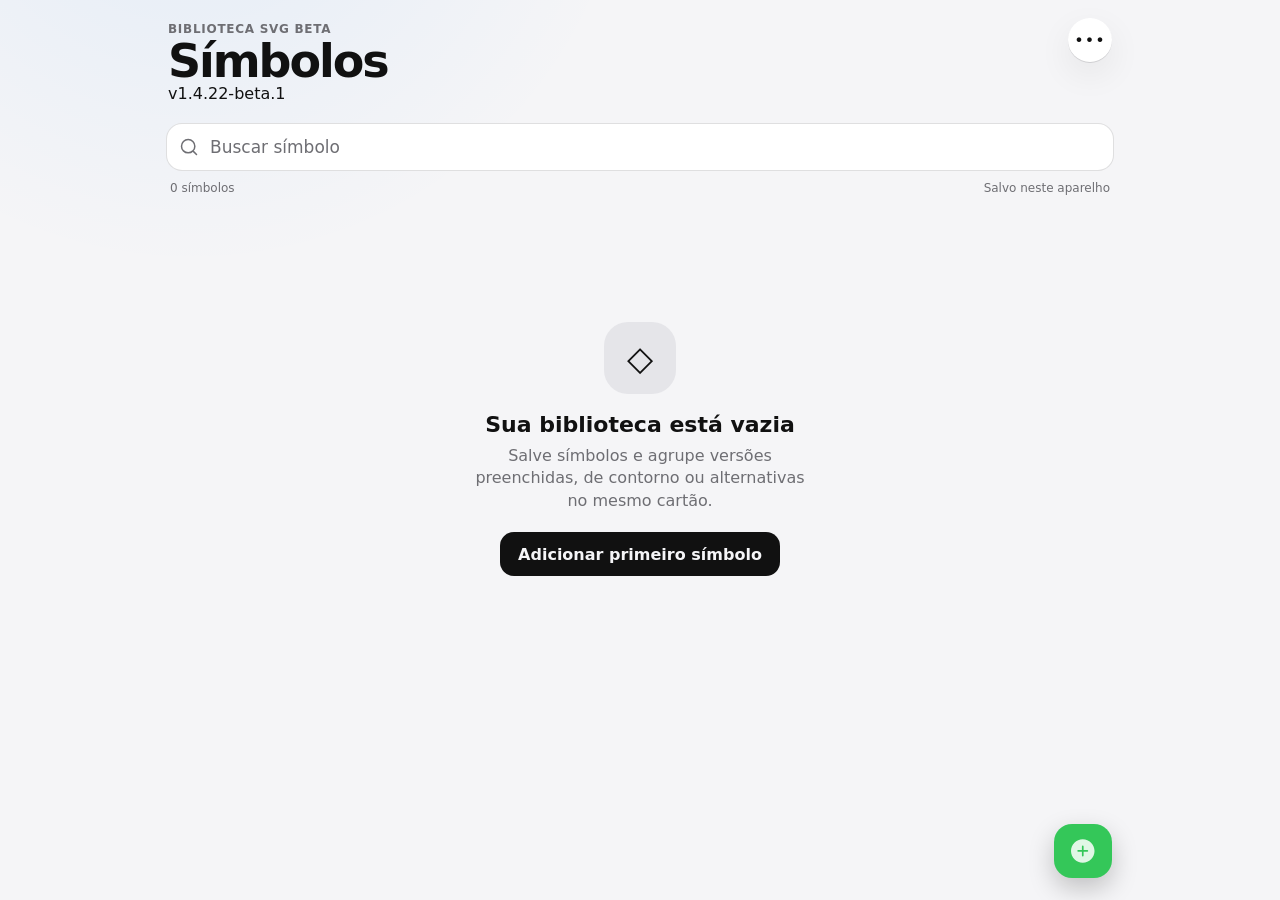
==== commit d8d8b6ba: "Atualizar ícones e cache da versão Beta 1.4.22" ====
--- a/beta/index.html
+++ b/beta/index.html
@@ -1,7 +1,7 @@
 <!doctype html>
 <html lang="pt-BR">
 <head>
-<meta charset="utf-8"><meta name="viewport" content="width=device-width,initial-scale=1,viewport-fit=cover"><meta name="theme-color" content="#f5f5f7" media="(prefers-color-scheme:light)"><meta name="theme-color" content="#000000" media="(prefers-color-scheme:dark)"><meta name="apple-mobile-web-app-capable" content="yes"><meta name="apple-mobile-web-app-status-bar-style" content="default"><meta name="apple-mobile-web-app-title" content="Símbolos"><meta name="description" content="Biblioteca pessoal de símbolos SVG."><link rel="manifest" href="./manifest.webmanifest"><link rel="icon" href="./icon.svg" type="image/svg+xml"><link rel="apple-touch-icon" href="./icons/apple-touch-icon.png"><link rel="stylesheet" href="./styles.css?v=1.4.21-beta.1"><link rel="stylesheet" href="./variants.css?v=1.4.21-beta.1"><link rel="stylesheet" href="./intelligence.css?v=1.4.21-beta.1" data-symbol-intelligence="true"><link rel="stylesheet" href="./system.css?v=1.4.21-beta.1"><title>Símbolos</title>
+<meta charset="utf-8"><meta name="viewport" content="width=device-width,initial-scale=1,viewport-fit=cover"><meta name="theme-color" content="#f5f5f7" media="(prefers-color-scheme:light)"><meta name="theme-color" content="#000000" media="(prefers-color-scheme:dark)"><meta name="apple-mobile-web-app-capable" content="yes"><meta name="apple-mobile-web-app-status-bar-style" content="default"><meta name="apple-mobile-web-app-title" content="Símbolos"><meta name="description" content="Biblioteca pessoal de símbolos SVG."><link rel="manifest" href="./manifest.webmanifest?v=1.4.22-beta.1"><link rel="icon" href="./icon.svg?v=1.4.22-beta.1" type="image/svg+xml"><link rel="apple-touch-icon" href="./icons/apple-touch-icon-v1.4.22-beta.1.png"><link rel="stylesheet" href="./styles.css?v=1.4.22-beta.1"><link rel="stylesheet" href="./variants.css?v=1.4.22-beta.1"><link rel="stylesheet" href="./intelligence.css?v=1.4.22-beta.1" data-symbol-intelligence="true"><link rel="stylesheet" href="./system.css?v=1.4.22-beta.1"><title>Símbolos</title>
 </head>
 <body>
 <div id="bootScreen" class="boot-screen"><div class="boot-card"><div class="boot-mark">◇</div><h1>Preparando Símbolos</h1><p id="bootStatus">Verificando o ambiente antes de abrir sua biblioteca.</p><div class="boot-track"><i id="bootProgress"></i></div><ol class="boot-steps"><li id="stepHtml"><span>HTML</span></li><li id="stepWeb"><span>Ambiente web</span></li><li id="stepData"><span>Dados locais</span></li><li id="stepEngine"><span>Motor do app</span></li><li id="stepPatches"><span>Correções finais</span></li><li id="stepInterface"><span>Interface funcional</span></li></ol><div id="bootFailure" class="boot-failure" hidden><strong>Falha de inicialização</strong><a href="../diagnostico/">Diagnóstico</a><a href="./safe.html">Modo Seguro</a><a href="./recover.html">Recuperação</a></div></div></div>
@@ -27,4 +27,4 @@
 </div></details><button id="deleteSymbolButton" class="danger-button" type="button" hidden>Excluir símbolo inteiro</button></div><div class="editor-save-bar"><button id="saveSymbolButton" class="editor-save-button" type="button"><span class="save-check" aria-hidden="true">✓</span><span>Salvar</span></button></div></form></dialog>
 <dialog id="copyVariantsDialog" class="action-dialog"><div class="action-card"><div class="action-header"><div><p class="eyebrow">Copiar SVG</p><h2 id="copyVariantsTitle">Símbolo</h2></div><button id="closeCopyVariantsButton" class="icon-button small" type="button">×</button></div><div id="copyVariantsList" class="action-list"></div></div></dialog><dialog id="infoDialog" class="alert-dialog"><div class="alert-card"><h2>Onde seus símbolos ficam?</h2><p>A biblioteca Oficial fica no armazenamento local deste navegador. A Beta usa uma chave separada e não altera estes dados.</p><p>Use <strong>Exportar biblioteca</strong> como backup antes de qualquer ação destrutiva no navegador.</p><button id="closeInfoButton" class="primary-button" type="button">Entendi</button></div></dialog><div id="toast" class="toast" role="status" aria-live="polite" hidden></div>
 <template id="symbolCardTemplate"><article class="symbol-card"><button class="symbol-main" type="button" aria-label="Abrir e editar símbolo"><div class="card-preview"></div><div class="card-info"><h2></h2><p class="card-meta"></p></div></button><div class="card-actions"><button class="copy-button" type="button"><svg aria-hidden="true" viewBox="0 0 24 24"><rect x="9" y="9" width="11" height="11" rx="2"/><path d="M5 15H4a2 2 0 0 1-2-2V4a2 2 0 0 1 2 2v1"/></svg><span>Copiar código SVG</span></button><button class="download-button" type="button">Salvar SVG</button></div></article></template>
-<script src="./config.js?v=1.4.21-beta.1"></script><script src="./boot.js?v=1.4.21-beta.1" defer></script><script src="./organize-demo.js?v=1.4.21-beta.1" defer></script></body></html>
+<script src="./config.js?v=1.4.22-beta.1"></script><script src="./boot.js?v=1.4.22-beta.1" defer></script><script src="./organize-demo.js?v=1.4.22-beta.1" defer></script></body></html>
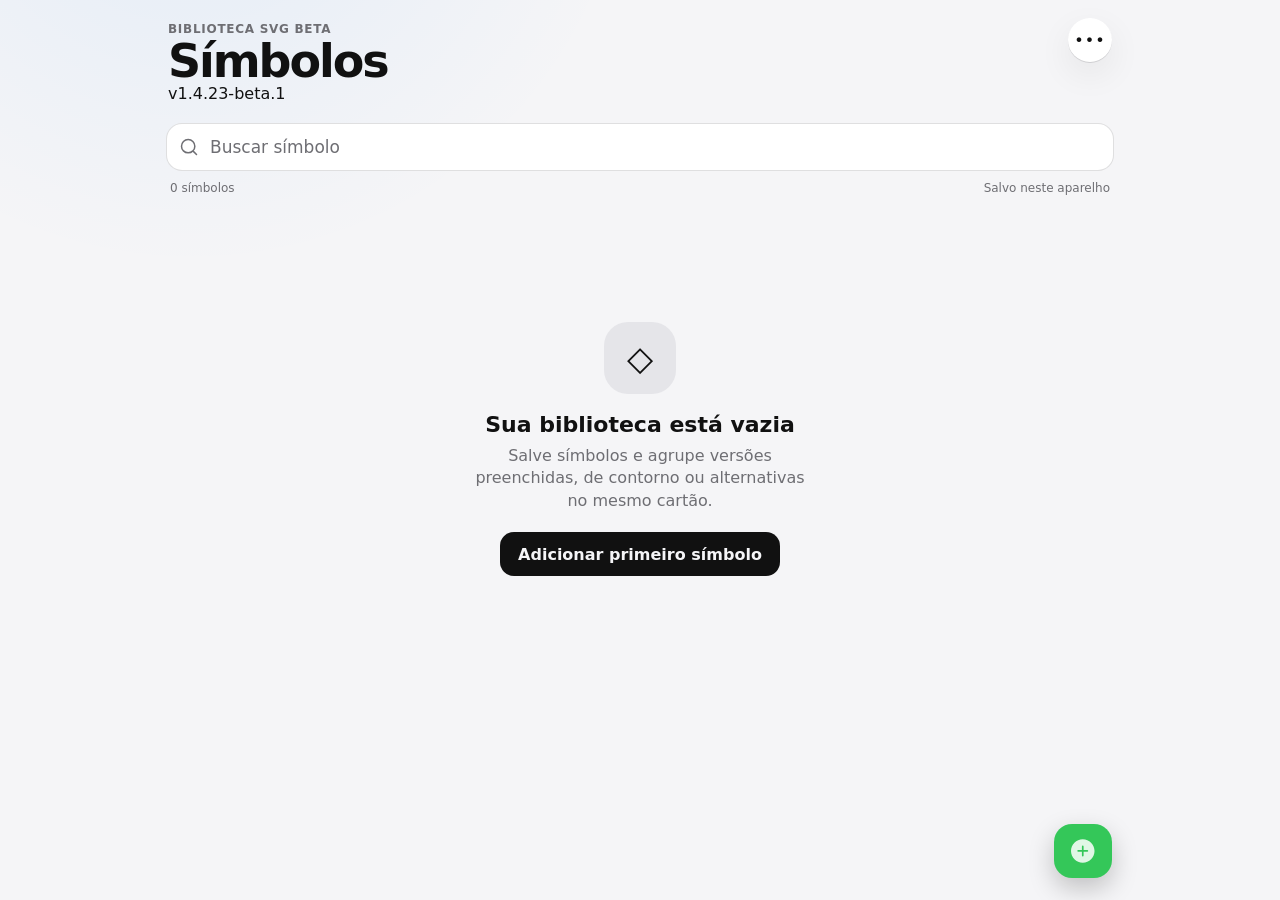
==== commit 37dba3af: "Atualizar cache da versão Beta 1.4.23" ====
--- a/beta/index.html
+++ b/beta/index.html
@@ -1,7 +1,7 @@
 <!doctype html>
 <html lang="pt-BR">
 <head>
-<meta charset="utf-8"><meta name="viewport" content="width=device-width,initial-scale=1,viewport-fit=cover"><meta name="theme-color" content="#f5f5f7" media="(prefers-color-scheme:light)"><meta name="theme-color" content="#000000" media="(prefers-color-scheme:dark)"><meta name="apple-mobile-web-app-capable" content="yes"><meta name="apple-mobile-web-app-status-bar-style" content="default"><meta name="apple-mobile-web-app-title" content="Símbolos"><meta name="description" content="Biblioteca pessoal de símbolos SVG."><link rel="manifest" href="./manifest.webmanifest?v=1.4.22-beta.1"><link rel="icon" href="./icon.svg?v=1.4.22-beta.1" type="image/svg+xml"><link rel="apple-touch-icon" href="./icons/apple-touch-icon-v1.4.22-beta.1.png"><link rel="stylesheet" href="./styles.css?v=1.4.22-beta.1"><link rel="stylesheet" href="./variants.css?v=1.4.22-beta.1"><link rel="stylesheet" href="./intelligence.css?v=1.4.22-beta.1" data-symbol-intelligence="true"><link rel="stylesheet" href="./system.css?v=1.4.22-beta.1"><title>Símbolos</title>
+<meta charset="utf-8"><meta name="viewport" content="width=device-width,initial-scale=1,viewport-fit=cover"><meta name="theme-color" content="#f5f5f7" media="(prefers-color-scheme:light)"><meta name="theme-color" content="#000000" media="(prefers-color-scheme:dark)"><meta name="apple-mobile-web-app-capable" content="yes"><meta name="apple-mobile-web-app-status-bar-style" content="default"><meta name="apple-mobile-web-app-title" content="Símbolos"><meta name="description" content="Biblioteca pessoal de símbolos SVG."><link rel="manifest" href="./manifest.webmanifest?v=1.4.23-beta.1"><link rel="icon" href="./icon.svg?v=1.4.23-beta.1" type="image/svg+xml"><link rel="apple-touch-icon" href="./icons/apple-touch-icon-v1.4.22-beta.1.png"><link rel="stylesheet" href="./styles.css?v=1.4.23-beta.1"><link rel="stylesheet" href="./variants.css?v=1.4.23-beta.1"><link rel="stylesheet" href="./intelligence.css?v=1.4.23-beta.1" data-symbol-intelligence="true"><link rel="stylesheet" href="./system.css?v=1.4.23-beta.1"><title>Símbolos</title>
 </head>
 <body>
 <div id="bootScreen" class="boot-screen"><div class="boot-card"><div class="boot-mark">◇</div><h1>Preparando Símbolos</h1><p id="bootStatus">Verificando o ambiente antes de abrir sua biblioteca.</p><div class="boot-track"><i id="bootProgress"></i></div><ol class="boot-steps"><li id="stepHtml"><span>HTML</span></li><li id="stepWeb"><span>Ambiente web</span></li><li id="stepData"><span>Dados locais</span></li><li id="stepEngine"><span>Motor do app</span></li><li id="stepPatches"><span>Correções finais</span></li><li id="stepInterface"><span>Interface funcional</span></li></ol><div id="bootFailure" class="boot-failure" hidden><strong>Falha de inicialização</strong><a href="../diagnostico/">Diagnóstico</a><a href="./safe.html">Modo Seguro</a><a href="./recover.html">Recuperação</a></div></div></div>
@@ -27,4 +27,4 @@
 </div></details><button id="deleteSymbolButton" class="danger-button" type="button" hidden>Excluir símbolo inteiro</button></div><div class="editor-save-bar"><button id="saveSymbolButton" class="editor-save-button" type="button"><span class="save-check" aria-hidden="true">✓</span><span>Salvar</span></button></div></form></dialog>
 <dialog id="copyVariantsDialog" class="action-dialog"><div class="action-card"><div class="action-header"><div><p class="eyebrow">Copiar SVG</p><h2 id="copyVariantsTitle">Símbolo</h2></div><button id="closeCopyVariantsButton" class="icon-button small" type="button">×</button></div><div id="copyVariantsList" class="action-list"></div></div></dialog><dialog id="infoDialog" class="alert-dialog"><div class="alert-card"><h2>Onde seus símbolos ficam?</h2><p>A biblioteca Oficial fica no armazenamento local deste navegador. A Beta usa uma chave separada e não altera estes dados.</p><p>Use <strong>Exportar biblioteca</strong> como backup antes de qualquer ação destrutiva no navegador.</p><button id="closeInfoButton" class="primary-button" type="button">Entendi</button></div></dialog><div id="toast" class="toast" role="status" aria-live="polite" hidden></div>
 <template id="symbolCardTemplate"><article class="symbol-card"><button class="symbol-main" type="button" aria-label="Abrir e editar símbolo"><div class="card-preview"></div><div class="card-info"><h2></h2><p class="card-meta"></p></div></button><div class="card-actions"><button class="copy-button" type="button"><svg aria-hidden="true" viewBox="0 0 24 24"><rect x="9" y="9" width="11" height="11" rx="2"/><path d="M5 15H4a2 2 0 0 1-2-2V4a2 2 0 0 1 2 2v1"/></svg><span>Copiar código SVG</span></button><button class="download-button" type="button">Salvar SVG</button></div></article></template>
-<script src="./config.js?v=1.4.22-beta.1"></script><script src="./boot.js?v=1.4.22-beta.1" defer></script><script src="./organize-demo.js?v=1.4.22-beta.1" defer></script></body></html>
+<script src="./config.js?v=1.4.23-beta.1"></script><script src="./boot.js?v=1.4.23-beta.1" defer></script><script src="./organize-demo.js?v=1.4.23-beta.1" defer></script></body></html>
--- a/beta/variants.css
+++ b/beta/variants.css
@@ -451,5 +451,5 @@
 @media(min-width:520px){.group-icon-picker-list{grid-template-columns:repeat(4,minmax(0,1fr))}}
 
 /* Palavras-chave dos símbolos */
-.keywords-input{margin-top:0}
+.keywords-input{margin-top:0;height:auto!important;min-height:46px;overflow:hidden;resize:none;white-space:pre-wrap;line-height:1.4;padding:11px 12px}
 .keywords-help{display:block;margin-top:7px;color:var(--muted);font-size:11px;line-height:1.35}
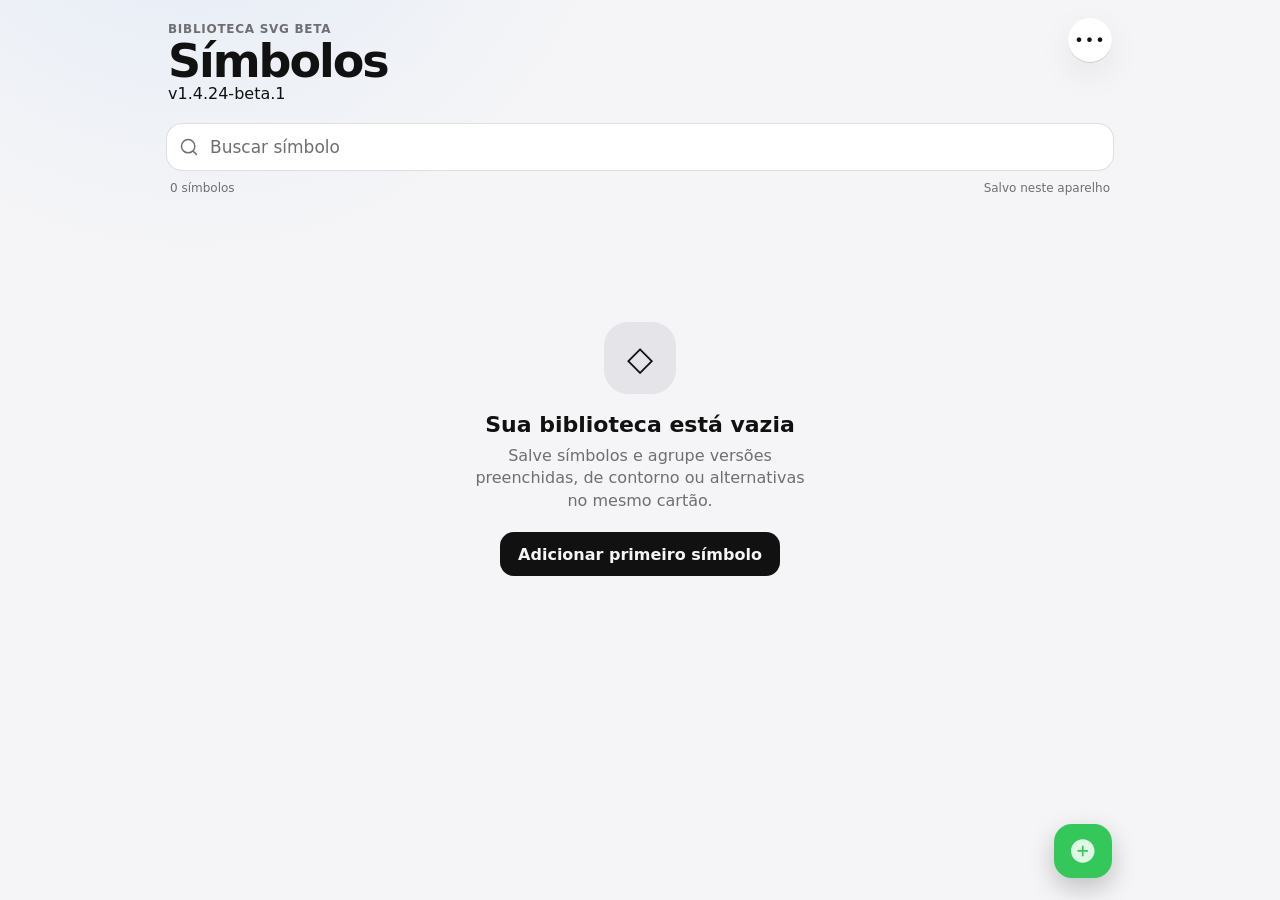
==== commit e5f490c4: "Atualizar cache da versão Beta 1.4.24" ====
--- a/beta/index.html
+++ b/beta/index.html
@@ -1,7 +1,7 @@
 <!doctype html>
 <html lang="pt-BR">
 <head>
-<meta charset="utf-8"><meta name="viewport" content="width=device-width,initial-scale=1,viewport-fit=cover"><meta name="theme-color" content="#f5f5f7" media="(prefers-color-scheme:light)"><meta name="theme-color" content="#000000" media="(prefers-color-scheme:dark)"><meta name="apple-mobile-web-app-capable" content="yes"><meta name="apple-mobile-web-app-status-bar-style" content="default"><meta name="apple-mobile-web-app-title" content="Símbolos"><meta name="description" content="Biblioteca pessoal de símbolos SVG."><link rel="manifest" href="./manifest.webmanifest?v=1.4.23-beta.1"><link rel="icon" href="./icon.svg?v=1.4.23-beta.1" type="image/svg+xml"><link rel="apple-touch-icon" href="./icons/apple-touch-icon-v1.4.22-beta.1.png"><link rel="stylesheet" href="./styles.css?v=1.4.23-beta.1"><link rel="stylesheet" href="./variants.css?v=1.4.23-beta.1"><link rel="stylesheet" href="./intelligence.css?v=1.4.23-beta.1" data-symbol-intelligence="true"><link rel="stylesheet" href="./system.css?v=1.4.23-beta.1"><title>Símbolos</title>
+<meta charset="utf-8"><meta name="viewport" content="width=device-width,initial-scale=1,viewport-fit=cover"><meta name="theme-color" content="#f5f5f7" media="(prefers-color-scheme:light)"><meta name="theme-color" content="#000000" media="(prefers-color-scheme:dark)"><meta name="apple-mobile-web-app-capable" content="yes"><meta name="apple-mobile-web-app-status-bar-style" content="default"><meta name="apple-mobile-web-app-title" content="Símbolos"><meta name="description" content="Biblioteca pessoal de símbolos SVG."><link rel="manifest" href="./manifest.webmanifest?v=1.4.24-beta.1"><link rel="icon" href="./icon.svg?v=1.4.24-beta.1" type="image/svg+xml"><link rel="apple-touch-icon" href="./icons/apple-touch-icon-v1.4.22-beta.1.png"><link rel="stylesheet" href="./styles.css?v=1.4.24-beta.1"><link rel="stylesheet" href="./variants.css?v=1.4.24-beta.1"><link rel="stylesheet" href="./intelligence.css?v=1.4.24-beta.1" data-symbol-intelligence="true"><link rel="stylesheet" href="./system.css?v=1.4.24-beta.1"><title>Símbolos</title>
 </head>
 <body>
 <div id="bootScreen" class="boot-screen"><div class="boot-card"><div class="boot-mark">◇</div><h1>Preparando Símbolos</h1><p id="bootStatus">Verificando o ambiente antes de abrir sua biblioteca.</p><div class="boot-track"><i id="bootProgress"></i></div><ol class="boot-steps"><li id="stepHtml"><span>HTML</span></li><li id="stepWeb"><span>Ambiente web</span></li><li id="stepData"><span>Dados locais</span></li><li id="stepEngine"><span>Motor do app</span></li><li id="stepPatches"><span>Correções finais</span></li><li id="stepInterface"><span>Interface funcional</span></li></ol><div id="bootFailure" class="boot-failure" hidden><strong>Falha de inicialização</strong><a href="../diagnostico/">Diagnóstico</a><a href="./safe.html">Modo Seguro</a><a href="./recover.html">Recuperação</a></div></div></div>
@@ -27,4 +27,4 @@
 </div></details><button id="deleteSymbolButton" class="danger-button" type="button" hidden>Excluir símbolo inteiro</button></div><div class="editor-save-bar"><button id="saveSymbolButton" class="editor-save-button" type="button"><span class="save-check" aria-hidden="true">✓</span><span>Salvar</span></button></div></form></dialog>
 <dialog id="copyVariantsDialog" class="action-dialog"><div class="action-card"><div class="action-header"><div><p class="eyebrow">Copiar SVG</p><h2 id="copyVariantsTitle">Símbolo</h2></div><button id="closeCopyVariantsButton" class="icon-button small" type="button">×</button></div><div id="copyVariantsList" class="action-list"></div></div></dialog><dialog id="infoDialog" class="alert-dialog"><div class="alert-card"><h2>Onde seus símbolos ficam?</h2><p>A biblioteca Oficial fica no armazenamento local deste navegador. A Beta usa uma chave separada e não altera estes dados.</p><p>Use <strong>Exportar biblioteca</strong> como backup antes de qualquer ação destrutiva no navegador.</p><button id="closeInfoButton" class="primary-button" type="button">Entendi</button></div></dialog><div id="toast" class="toast" role="status" aria-live="polite" hidden></div>
 <template id="symbolCardTemplate"><article class="symbol-card"><button class="symbol-main" type="button" aria-label="Abrir e editar símbolo"><div class="card-preview"></div><div class="card-info"><h2></h2><p class="card-meta"></p></div></button><div class="card-actions"><button class="copy-button" type="button"><svg aria-hidden="true" viewBox="0 0 24 24"><rect x="9" y="9" width="11" height="11" rx="2"/><path d="M5 15H4a2 2 0 0 1-2-2V4a2 2 0 0 1 2 2v1"/></svg><span>Copiar código SVG</span></button><button class="download-button" type="button">Salvar SVG</button></div></article></template>
-<script src="./config.js?v=1.4.23-beta.1"></script><script src="./boot.js?v=1.4.23-beta.1" defer></script><script src="./organize-demo.js?v=1.4.23-beta.1" defer></script></body></html>
+<script src="./config.js?v=1.4.24-beta.1"></script><script src="./boot.js?v=1.4.24-beta.1" defer></script><script src="./organize-demo.js?v=1.4.24-beta.1" defer></script></body></html>
--- a/beta/variants.css
+++ b/beta/variants.css
@@ -451,5 +451,5 @@
 @media(min-width:520px){.group-icon-picker-list{grid-template-columns:repeat(4,minmax(0,1fr))}}
 
 /* Palavras-chave dos símbolos */
-.keywords-input{margin-top:0;height:auto!important;min-height:46px;overflow:hidden;resize:none;white-space:pre-wrap;line-height:1.4;padding:11px 12px}
+.keywords-input{margin-top:0;height:auto!important;min-height:46px;max-height:none!important;overflow-y:hidden!important;resize:none;white-space:pre-wrap;overflow-wrap:anywhere;line-height:1.4;padding:11px 12px;field-sizing:content}
 .keywords-help{display:block;margin-top:7px;color:var(--muted);font-size:11px;line-height:1.35}
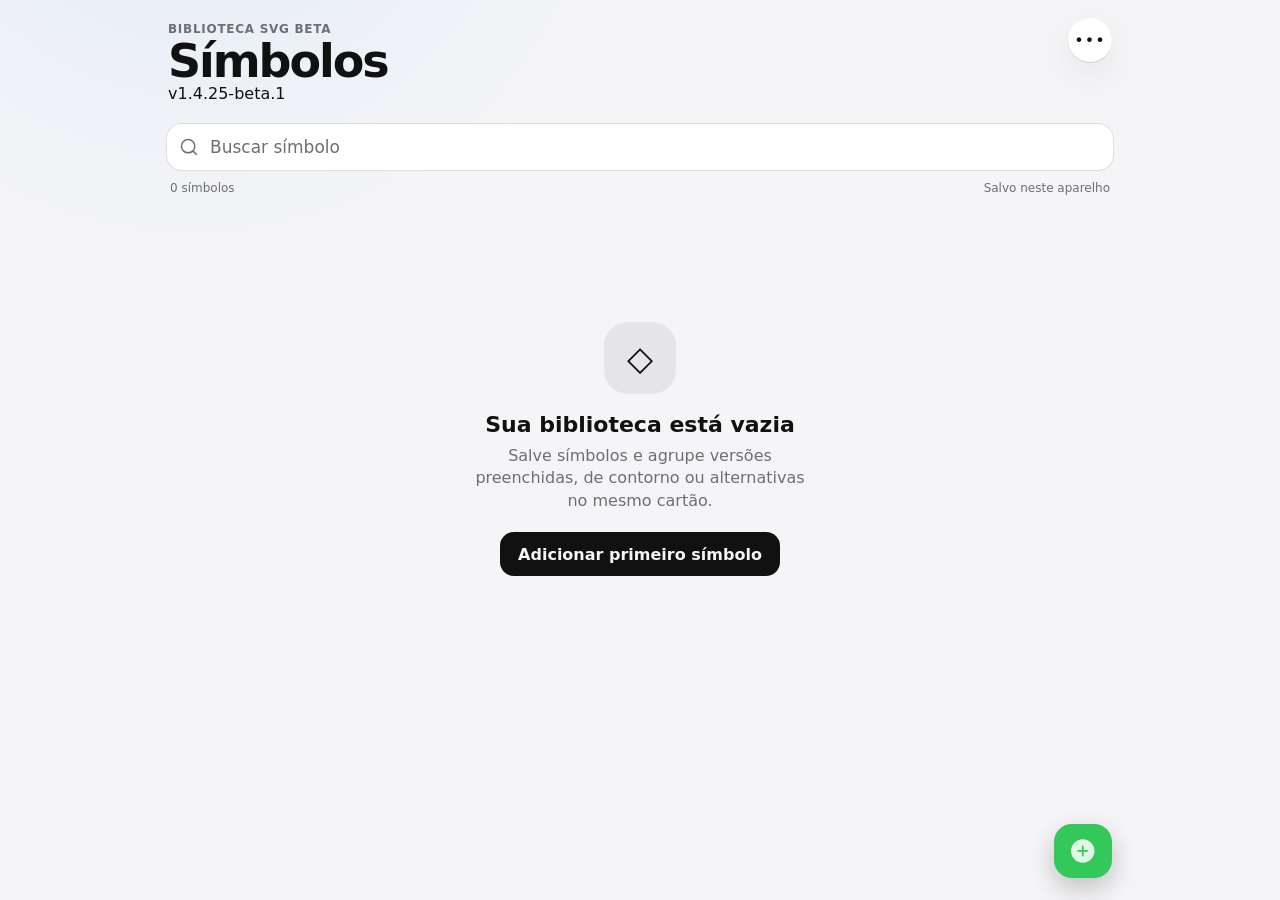
==== commit 71e37541: "Atualizar cache da versão Beta 1.4.25" ====
--- a/beta/index.html
+++ b/beta/index.html
@@ -1,7 +1,7 @@
 <!doctype html>
 <html lang="pt-BR">
 <head>
-<meta charset="utf-8"><meta name="viewport" content="width=device-width,initial-scale=1,viewport-fit=cover"><meta name="theme-color" content="#f5f5f7" media="(prefers-color-scheme:light)"><meta name="theme-color" content="#000000" media="(prefers-color-scheme:dark)"><meta name="apple-mobile-web-app-capable" content="yes"><meta name="apple-mobile-web-app-status-bar-style" content="default"><meta name="apple-mobile-web-app-title" content="Símbolos"><meta name="description" content="Biblioteca pessoal de símbolos SVG."><link rel="manifest" href="./manifest.webmanifest?v=1.4.24-beta.1"><link rel="icon" href="./icon.svg?v=1.4.24-beta.1" type="image/svg+xml"><link rel="apple-touch-icon" href="./icons/apple-touch-icon-v1.4.22-beta.1.png"><link rel="stylesheet" href="./styles.css?v=1.4.24-beta.1"><link rel="stylesheet" href="./variants.css?v=1.4.24-beta.1"><link rel="stylesheet" href="./intelligence.css?v=1.4.24-beta.1" data-symbol-intelligence="true"><link rel="stylesheet" href="./system.css?v=1.4.24-beta.1"><title>Símbolos</title>
+<meta charset="utf-8"><meta name="viewport" content="width=device-width,initial-scale=1,viewport-fit=cover"><meta name="theme-color" content="#f5f5f7" media="(prefers-color-scheme:light)"><meta name="theme-color" content="#000000" media="(prefers-color-scheme:dark)"><meta name="apple-mobile-web-app-capable" content="yes"><meta name="apple-mobile-web-app-status-bar-style" content="default"><meta name="apple-mobile-web-app-title" content="Símbolos"><meta name="description" content="Biblioteca pessoal de símbolos SVG."><link rel="manifest" href="./manifest.webmanifest?v=1.4.25-beta.1"><link rel="icon" href="./icon.svg?v=1.4.25-beta.1" type="image/svg+xml"><link rel="apple-touch-icon" href="./icons/apple-touch-icon-v1.4.22-beta.1.png"><link rel="stylesheet" href="./styles.css?v=1.4.25-beta.1"><link rel="stylesheet" href="./variants.css?v=1.4.25-beta.1"><link rel="stylesheet" href="./intelligence.css?v=1.4.25-beta.1" data-symbol-intelligence="true"><link rel="stylesheet" href="./system.css?v=1.4.25-beta.1"><title>Símbolos</title>
 </head>
 <body>
 <div id="bootScreen" class="boot-screen"><div class="boot-card"><div class="boot-mark">◇</div><h1>Preparando Símbolos</h1><p id="bootStatus">Verificando o ambiente antes de abrir sua biblioteca.</p><div class="boot-track"><i id="bootProgress"></i></div><ol class="boot-steps"><li id="stepHtml"><span>HTML</span></li><li id="stepWeb"><span>Ambiente web</span></li><li id="stepData"><span>Dados locais</span></li><li id="stepEngine"><span>Motor do app</span></li><li id="stepPatches"><span>Correções finais</span></li><li id="stepInterface"><span>Interface funcional</span></li></ol><div id="bootFailure" class="boot-failure" hidden><strong>Falha de inicialização</strong><a href="../diagnostico/">Diagnóstico</a><a href="./safe.html">Modo Seguro</a><a href="./recover.html">Recuperação</a></div></div></div>
@@ -27,4 +27,4 @@
 </div></details><button id="deleteSymbolButton" class="danger-button" type="button" hidden>Excluir símbolo inteiro</button></div><div class="editor-save-bar"><button id="saveSymbolButton" class="editor-save-button" type="button"><span class="save-check" aria-hidden="true">✓</span><span>Salvar</span></button></div></form></dialog>
 <dialog id="copyVariantsDialog" class="action-dialog"><div class="action-card"><div class="action-header"><div><p class="eyebrow">Copiar SVG</p><h2 id="copyVariantsTitle">Símbolo</h2></div><button id="closeCopyVariantsButton" class="icon-button small" type="button">×</button></div><div id="copyVariantsList" class="action-list"></div></div></dialog><dialog id="infoDialog" class="alert-dialog"><div class="alert-card"><h2>Onde seus símbolos ficam?</h2><p>A biblioteca Oficial fica no armazenamento local deste navegador. A Beta usa uma chave separada e não altera estes dados.</p><p>Use <strong>Exportar biblioteca</strong> como backup antes de qualquer ação destrutiva no navegador.</p><button id="closeInfoButton" class="primary-button" type="button">Entendi</button></div></dialog><div id="toast" class="toast" role="status" aria-live="polite" hidden></div>
 <template id="symbolCardTemplate"><article class="symbol-card"><button class="symbol-main" type="button" aria-label="Abrir e editar símbolo"><div class="card-preview"></div><div class="card-info"><h2></h2><p class="card-meta"></p></div></button><div class="card-actions"><button class="copy-button" type="button"><svg aria-hidden="true" viewBox="0 0 24 24"><rect x="9" y="9" width="11" height="11" rx="2"/><path d="M5 15H4a2 2 0 0 1-2-2V4a2 2 0 0 1 2 2v1"/></svg><span>Copiar código SVG</span></button><button class="download-button" type="button">Salvar SVG</button></div></article></template>
-<script src="./config.js?v=1.4.24-beta.1"></script><script src="./boot.js?v=1.4.24-beta.1" defer></script><script src="./organize-demo.js?v=1.4.24-beta.1" defer></script></body></html>
+<script src="./config.js?v=1.4.25-beta.1"></script><script src="./boot.js?v=1.4.25-beta.1" defer></script><script src="./organize-demo.js?v=1.4.25-beta.1" defer></script></body></html>
--- a/beta/variants.css
+++ b/beta/variants.css
@@ -101,13 +101,37 @@
 
 /* 1.5.4 — inserção direta durante a organização */
 .family-grid{position:relative}
-.organize-insert{position:absolute;z-index:4;top:12%;right:-5px;width:10px;height:76%;padding:0;border:0;border-radius:7px;background:transparent;color:var(--accent);opacity:.72;touch-action:manipulation}
-.organize-insert::before{content:"";position:absolute;top:0;bottom:0;left:4px;width:1px;border-radius:1px;background:currentColor;box-shadow:0 0 0 1px color-mix(in srgb,var(--card) 72%,transparent)}
-.organize-insert:active{opacity:1;transform:scaleX(1.8)}
-.organize-insert-end{position:relative;top:auto;right:auto;align-self:stretch;justify-self:start;width:10px;min-height:50px;margin-left:-5px}
-.organize-insert-end::before{top:12%;bottom:12%}
-#symbolGrid[data-columns="5"] .organize-insert,#symbolGrid[data-columns="6"] .organize-insert{right:-4px;width:8px}
-#symbolGrid[data-columns="5"] .organize-insert::before,#symbolGrid[data-columns="6"] .organize-insert::before{left:3px}
+.organize-insert{
+  position:absolute;
+  z-index:20;
+  top:8%;
+  right:-2px;
+  width:20px;
+  height:84%;
+  padding:0;
+  border:0;
+  border-radius:10px;
+  background:transparent;
+  color:var(--accent);
+  opacity:1;
+  touch-action:manipulation;
+  -webkit-tap-highlight-color:transparent;
+}
+.organize-insert::before{
+  content:"";
+  position:absolute;
+  top:0;
+  bottom:0;
+  right:2px;
+  width:4px;
+  border-radius:999px;
+  background:currentColor;
+  box-shadow:0 0 0 1px color-mix(in srgb,var(--card) 78%,transparent),0 0 8px color-mix(in srgb,var(--accent) 38%,transparent);
+}
+.organize-insert:active::before{
+  width:6px;
+  box-shadow:0 0 0 1px color-mix(in srgb,var(--card) 72%,transparent),0 0 12px color-mix(in srgb,var(--accent) 55%,transparent);
+}
 
 /* Prévia dos ícones de importar e exportar */
 .library-icon-preview{display:grid;place-items:center;min-height:0;overflow:hidden;transition:min-height .18s ease,margin .18s ease,opacity .18s ease;color:var(--accent)}
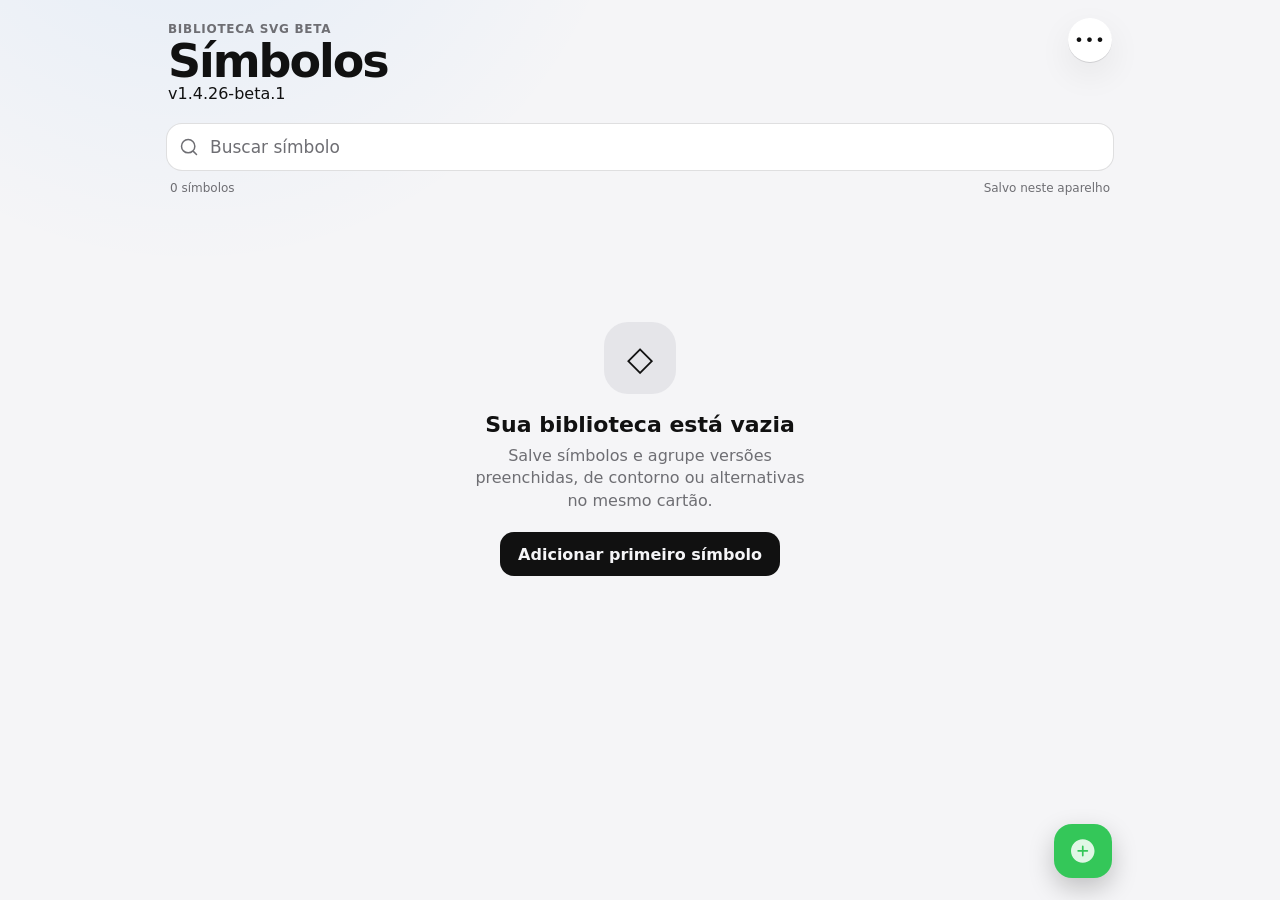
==== commit 1ebbc4f2: "Atualizar cache da versão Beta 1.4.26" ====
--- a/beta/index.html
+++ b/beta/index.html
@@ -1,7 +1,7 @@
 <!doctype html>
 <html lang="pt-BR">
 <head>
-<meta charset="utf-8"><meta name="viewport" content="width=device-width,initial-scale=1,viewport-fit=cover"><meta name="theme-color" content="#f5f5f7" media="(prefers-color-scheme:light)"><meta name="theme-color" content="#000000" media="(prefers-color-scheme:dark)"><meta name="apple-mobile-web-app-capable" content="yes"><meta name="apple-mobile-web-app-status-bar-style" content="default"><meta name="apple-mobile-web-app-title" content="Símbolos"><meta name="description" content="Biblioteca pessoal de símbolos SVG."><link rel="manifest" href="./manifest.webmanifest?v=1.4.25-beta.1"><link rel="icon" href="./icon.svg?v=1.4.25-beta.1" type="image/svg+xml"><link rel="apple-touch-icon" href="./icons/apple-touch-icon-v1.4.22-beta.1.png"><link rel="stylesheet" href="./styles.css?v=1.4.25-beta.1"><link rel="stylesheet" href="./variants.css?v=1.4.25-beta.1"><link rel="stylesheet" href="./intelligence.css?v=1.4.25-beta.1" data-symbol-intelligence="true"><link rel="stylesheet" href="./system.css?v=1.4.25-beta.1"><title>Símbolos</title>
+<meta charset="utf-8"><meta name="viewport" content="width=device-width,initial-scale=1,viewport-fit=cover"><meta name="theme-color" content="#f5f5f7" media="(prefers-color-scheme:light)"><meta name="theme-color" content="#000000" media="(prefers-color-scheme:dark)"><meta name="apple-mobile-web-app-capable" content="yes"><meta name="apple-mobile-web-app-status-bar-style" content="default"><meta name="apple-mobile-web-app-title" content="Símbolos"><meta name="description" content="Biblioteca pessoal de símbolos SVG."><link rel="manifest" href="./manifest.webmanifest?v=1.4.26-beta.1"><link rel="icon" href="./icon.svg?v=1.4.26-beta.1" type="image/svg+xml"><link rel="apple-touch-icon" href="./icons/apple-touch-icon-v1.4.22-beta.1.png"><link rel="stylesheet" href="./styles.css?v=1.4.26-beta.1"><link rel="stylesheet" href="./variants.css?v=1.4.26-beta.1"><link rel="stylesheet" href="./intelligence.css?v=1.4.26-beta.1" data-symbol-intelligence="true"><link rel="stylesheet" href="./system.css?v=1.4.26-beta.1"><title>Símbolos</title>
 </head>
 <body>
 <div id="bootScreen" class="boot-screen"><div class="boot-card"><div class="boot-mark">◇</div><h1>Preparando Símbolos</h1><p id="bootStatus">Verificando o ambiente antes de abrir sua biblioteca.</p><div class="boot-track"><i id="bootProgress"></i></div><ol class="boot-steps"><li id="stepHtml"><span>HTML</span></li><li id="stepWeb"><span>Ambiente web</span></li><li id="stepData"><span>Dados locais</span></li><li id="stepEngine"><span>Motor do app</span></li><li id="stepPatches"><span>Correções finais</span></li><li id="stepInterface"><span>Interface funcional</span></li></ol><div id="bootFailure" class="boot-failure" hidden><strong>Falha de inicialização</strong><a href="../diagnostico/">Diagnóstico</a><a href="./safe.html">Modo Seguro</a><a href="./recover.html">Recuperação</a></div></div></div>
@@ -27,4 +27,4 @@
 </div></details><button id="deleteSymbolButton" class="danger-button" type="button" hidden>Excluir símbolo inteiro</button></div><div class="editor-save-bar"><button id="saveSymbolButton" class="editor-save-button" type="button"><span class="save-check" aria-hidden="true">✓</span><span>Salvar</span></button></div></form></dialog>
 <dialog id="copyVariantsDialog" class="action-dialog"><div class="action-card"><div class="action-header"><div><p class="eyebrow">Copiar SVG</p><h2 id="copyVariantsTitle">Símbolo</h2></div><button id="closeCopyVariantsButton" class="icon-button small" type="button">×</button></div><div id="copyVariantsList" class="action-list"></div></div></dialog><dialog id="infoDialog" class="alert-dialog"><div class="alert-card"><h2>Onde seus símbolos ficam?</h2><p>A biblioteca Oficial fica no armazenamento local deste navegador. A Beta usa uma chave separada e não altera estes dados.</p><p>Use <strong>Exportar biblioteca</strong> como backup antes de qualquer ação destrutiva no navegador.</p><button id="closeInfoButton" class="primary-button" type="button">Entendi</button></div></dialog><div id="toast" class="toast" role="status" aria-live="polite" hidden></div>
 <template id="symbolCardTemplate"><article class="symbol-card"><button class="symbol-main" type="button" aria-label="Abrir e editar símbolo"><div class="card-preview"></div><div class="card-info"><h2></h2><p class="card-meta"></p></div></button><div class="card-actions"><button class="copy-button" type="button"><svg aria-hidden="true" viewBox="0 0 24 24"><rect x="9" y="9" width="11" height="11" rx="2"/><path d="M5 15H4a2 2 0 0 1-2-2V4a2 2 0 0 1 2 2v1"/></svg><span>Copiar código SVG</span></button><button class="download-button" type="button">Salvar SVG</button></div></article></template>
-<script src="./config.js?v=1.4.25-beta.1"></script><script src="./boot.js?v=1.4.25-beta.1" defer></script><script src="./organize-demo.js?v=1.4.25-beta.1" defer></script></body></html>
+<script src="./config.js?v=1.4.26-beta.1"></script><script src="./boot.js?v=1.4.26-beta.1" defer></script><script src="./organize-demo.js?v=1.4.26-beta.1" defer></script></body></html>
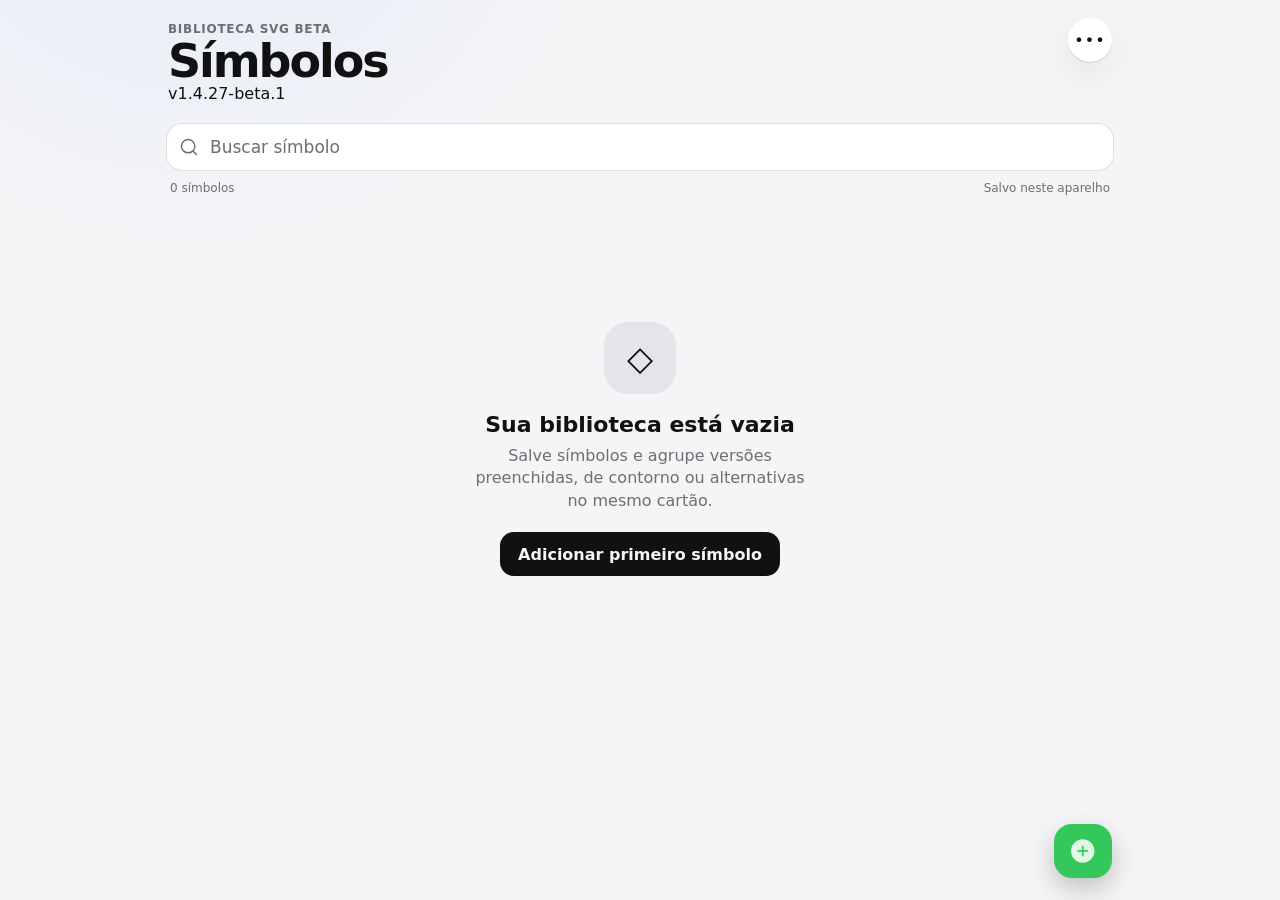
==== commit 8b1ec402: "Atualizar cache da versão Beta 1.4.27" ====
--- a/beta/index.html
+++ b/beta/index.html
@@ -1,7 +1,7 @@
 <!doctype html>
 <html lang="pt-BR">
 <head>
-<meta charset="utf-8"><meta name="viewport" content="width=device-width,initial-scale=1,viewport-fit=cover"><meta name="theme-color" content="#f5f5f7" media="(prefers-color-scheme:light)"><meta name="theme-color" content="#000000" media="(prefers-color-scheme:dark)"><meta name="apple-mobile-web-app-capable" content="yes"><meta name="apple-mobile-web-app-status-bar-style" content="default"><meta name="apple-mobile-web-app-title" content="Símbolos"><meta name="description" content="Biblioteca pessoal de símbolos SVG."><link rel="manifest" href="./manifest.webmanifest?v=1.4.26-beta.1"><link rel="icon" href="./icon.svg?v=1.4.26-beta.1" type="image/svg+xml"><link rel="apple-touch-icon" href="./icons/apple-touch-icon-v1.4.22-beta.1.png"><link rel="stylesheet" href="./styles.css?v=1.4.26-beta.1"><link rel="stylesheet" href="./variants.css?v=1.4.26-beta.1"><link rel="stylesheet" href="./intelligence.css?v=1.4.26-beta.1" data-symbol-intelligence="true"><link rel="stylesheet" href="./system.css?v=1.4.26-beta.1"><title>Símbolos</title>
+<meta charset="utf-8"><meta name="viewport" content="width=device-width,initial-scale=1,viewport-fit=cover"><meta name="theme-color" content="#f5f5f7" media="(prefers-color-scheme:light)"><meta name="theme-color" content="#000000" media="(prefers-color-scheme:dark)"><meta name="apple-mobile-web-app-capable" content="yes"><meta name="apple-mobile-web-app-status-bar-style" content="default"><meta name="apple-mobile-web-app-title" content="Símbolos"><meta name="description" content="Biblioteca pessoal de símbolos SVG."><link rel="manifest" href="./manifest.webmanifest?v=1.4.27-beta.1"><link rel="icon" href="./icon.svg?v=1.4.27-beta.1" type="image/svg+xml"><link rel="apple-touch-icon" href="./icons/apple-touch-icon-v1.4.22-beta.1.png"><link rel="stylesheet" href="./styles.css?v=1.4.27-beta.1"><link rel="stylesheet" href="./variants.css?v=1.4.27-beta.1"><link rel="stylesheet" href="./intelligence.css?v=1.4.27-beta.1" data-symbol-intelligence="true"><link rel="stylesheet" href="./system.css?v=1.4.27-beta.1"><title>Símbolos</title>
 </head>
 <body>
 <div id="bootScreen" class="boot-screen"><div class="boot-card"><div class="boot-mark">◇</div><h1>Preparando Símbolos</h1><p id="bootStatus">Verificando o ambiente antes de abrir sua biblioteca.</p><div class="boot-track"><i id="bootProgress"></i></div><ol class="boot-steps"><li id="stepHtml"><span>HTML</span></li><li id="stepWeb"><span>Ambiente web</span></li><li id="stepData"><span>Dados locais</span></li><li id="stepEngine"><span>Motor do app</span></li><li id="stepPatches"><span>Correções finais</span></li><li id="stepInterface"><span>Interface funcional</span></li></ol><div id="bootFailure" class="boot-failure" hidden><strong>Falha de inicialização</strong><a href="../diagnostico/">Diagnóstico</a><a href="./safe.html">Modo Seguro</a><a href="./recover.html">Recuperação</a></div></div></div>
@@ -27,4 +27,4 @@
 </div></details><button id="deleteSymbolButton" class="danger-button" type="button" hidden>Excluir símbolo inteiro</button></div><div class="editor-save-bar"><button id="saveSymbolButton" class="editor-save-button" type="button"><span class="save-check" aria-hidden="true">✓</span><span>Salvar</span></button></div></form></dialog>
 <dialog id="copyVariantsDialog" class="action-dialog"><div class="action-card"><div class="action-header"><div><p class="eyebrow">Copiar SVG</p><h2 id="copyVariantsTitle">Símbolo</h2></div><button id="closeCopyVariantsButton" class="icon-button small" type="button">×</button></div><div id="copyVariantsList" class="action-list"></div></div></dialog><dialog id="infoDialog" class="alert-dialog"><div class="alert-card"><h2>Onde seus símbolos ficam?</h2><p>A biblioteca Oficial fica no armazenamento local deste navegador. A Beta usa uma chave separada e não altera estes dados.</p><p>Use <strong>Exportar biblioteca</strong> como backup antes de qualquer ação destrutiva no navegador.</p><button id="closeInfoButton" class="primary-button" type="button">Entendi</button></div></dialog><div id="toast" class="toast" role="status" aria-live="polite" hidden></div>
 <template id="symbolCardTemplate"><article class="symbol-card"><button class="symbol-main" type="button" aria-label="Abrir e editar símbolo"><div class="card-preview"></div><div class="card-info"><h2></h2><p class="card-meta"></p></div></button><div class="card-actions"><button class="copy-button" type="button"><svg aria-hidden="true" viewBox="0 0 24 24"><rect x="9" y="9" width="11" height="11" rx="2"/><path d="M5 15H4a2 2 0 0 1-2-2V4a2 2 0 0 1 2 2v1"/></svg><span>Copiar código SVG</span></button><button class="download-button" type="button">Salvar SVG</button></div></article></template>
-<script src="./config.js?v=1.4.26-beta.1"></script><script src="./boot.js?v=1.4.26-beta.1" defer></script><script src="./organize-demo.js?v=1.4.26-beta.1" defer></script></body></html>
+<script src="./config.js?v=1.4.27-beta.1"></script><script src="./boot.js?v=1.4.27-beta.1" defer></script><script src="./organize-demo.js?v=1.4.27-beta.1" defer></script></body></html>
--- a/beta/variants.css
+++ b/beta/variants.css
@@ -66,7 +66,7 @@
 .organize-card .card-actions{display:none!important}
 .organize-card-tools{padding:7px 8px 8px}
 .organize-swap{width:100%;height:34px;display:flex;align-items:center;justify-content:center;gap:6px;border:0;border-radius:10px;background:var(--soft);color:var(--text);font-weight:750}
-.organize-swap span{font-size:17px;line-height:1}
+.organize-swap span{display:grid;place-items:center;line-height:1}.organize-swap span svg{width:15px;height:22px;display:block;fill:currentColor}
 .organize-swap small{font-size:10px;font-weight:750}
 .organize-swap.is-source{background:var(--accent);color:#fff;box-shadow:0 4px 12px color-mix(in srgb,var(--accent) 38%,transparent)}
 #symbolGrid[data-columns="5"] .organize-card-tools,#symbolGrid[data-columns="6"] .organize-card-tools{padding:5px}
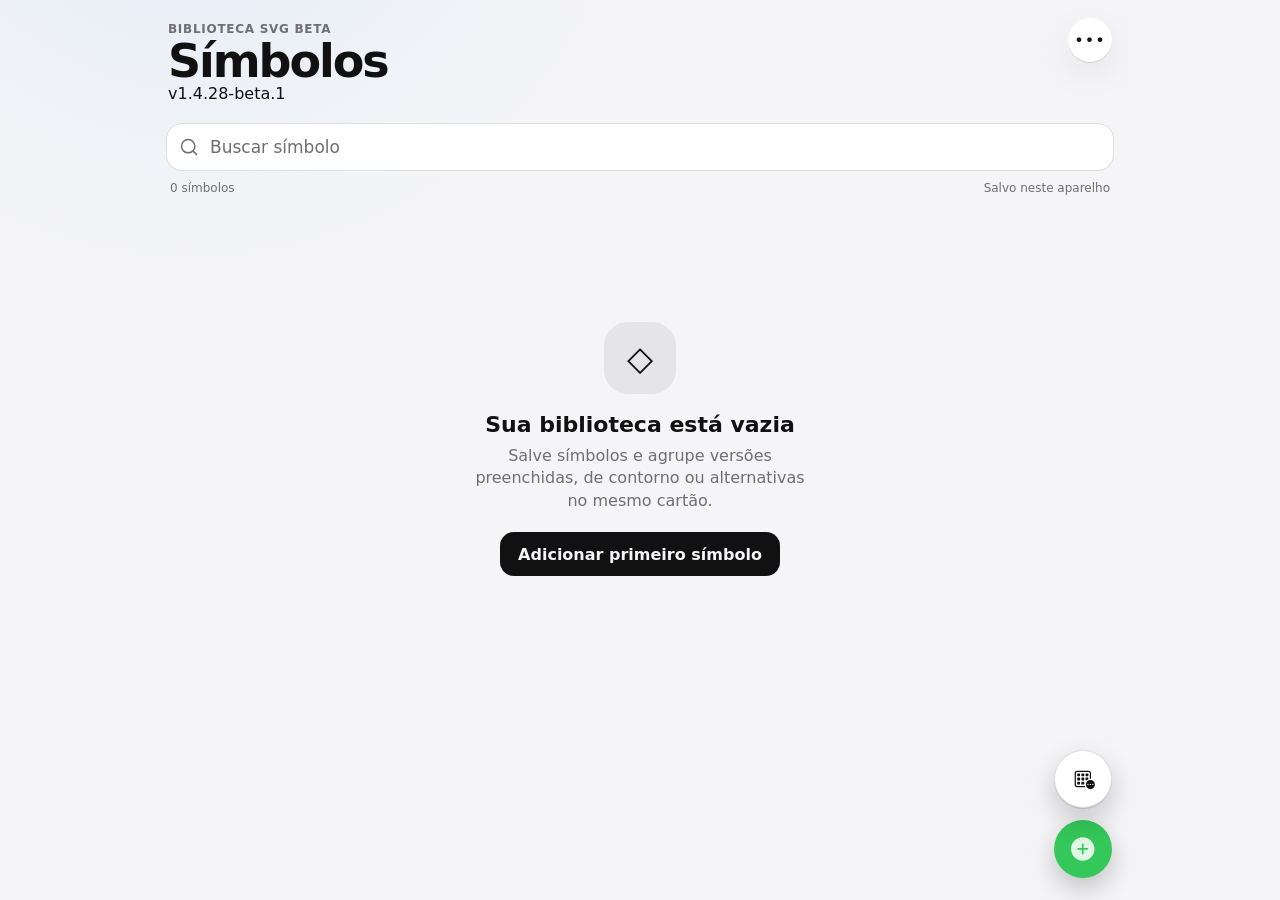
==== commit 3add405c: "Atualizar cache da versão Beta 1.4.28" ====
--- a/beta/index.html
+++ b/beta/index.html
@@ -1,7 +1,7 @@
 <!doctype html>
 <html lang="pt-BR">
 <head>
-<meta charset="utf-8"><meta name="viewport" content="width=device-width,initial-scale=1,viewport-fit=cover"><meta name="theme-color" content="#f5f5f7" media="(prefers-color-scheme:light)"><meta name="theme-color" content="#000000" media="(prefers-color-scheme:dark)"><meta name="apple-mobile-web-app-capable" content="yes"><meta name="apple-mobile-web-app-status-bar-style" content="default"><meta name="apple-mobile-web-app-title" content="Símbolos"><meta name="description" content="Biblioteca pessoal de símbolos SVG."><link rel="manifest" href="./manifest.webmanifest?v=1.4.27-beta.1"><link rel="icon" href="./icon.svg?v=1.4.27-beta.1" type="image/svg+xml"><link rel="apple-touch-icon" href="./icons/apple-touch-icon-v1.4.22-beta.1.png"><link rel="stylesheet" href="./styles.css?v=1.4.27-beta.1"><link rel="stylesheet" href="./variants.css?v=1.4.27-beta.1"><link rel="stylesheet" href="./intelligence.css?v=1.4.27-beta.1" data-symbol-intelligence="true"><link rel="stylesheet" href="./system.css?v=1.4.27-beta.1"><title>Símbolos</title>
+<meta charset="utf-8"><meta name="viewport" content="width=device-width,initial-scale=1,viewport-fit=cover"><meta name="theme-color" content="#f5f5f7" media="(prefers-color-scheme:light)"><meta name="theme-color" content="#000000" media="(prefers-color-scheme:dark)"><meta name="apple-mobile-web-app-capable" content="yes"><meta name="apple-mobile-web-app-status-bar-style" content="default"><meta name="apple-mobile-web-app-title" content="Símbolos"><meta name="description" content="Biblioteca pessoal de símbolos SVG."><link rel="manifest" href="./manifest.webmanifest?v=1.4.28-beta.1"><link rel="icon" href="./icon.svg?v=1.4.28-beta.1" type="image/svg+xml"><link rel="apple-touch-icon" href="./icons/apple-touch-icon-v1.4.22-beta.1.png"><link rel="stylesheet" href="./styles.css?v=1.4.28-beta.1"><link rel="stylesheet" href="./variants.css?v=1.4.28-beta.1"><link rel="stylesheet" href="./intelligence.css?v=1.4.28-beta.1" data-symbol-intelligence="true"><link rel="stylesheet" href="./system.css?v=1.4.28-beta.1"><title>Símbolos</title>
 </head>
 <body>
 <div id="bootScreen" class="boot-screen"><div class="boot-card"><div class="boot-mark">◇</div><h1>Preparando Símbolos</h1><p id="bootStatus">Verificando o ambiente antes de abrir sua biblioteca.</p><div class="boot-track"><i id="bootProgress"></i></div><ol class="boot-steps"><li id="stepHtml"><span>HTML</span></li><li id="stepWeb"><span>Ambiente web</span></li><li id="stepData"><span>Dados locais</span></li><li id="stepEngine"><span>Motor do app</span></li><li id="stepPatches"><span>Correções finais</span></li><li id="stepInterface"><span>Interface funcional</span></li></ol><div id="bootFailure" class="boot-failure" hidden><strong>Falha de inicialização</strong><a href="../diagnostico/">Diagnóstico</a><a href="./safe.html">Modo Seguro</a><a href="./recover.html">Recuperação</a></div></div></div>
@@ -27,4 +27,4 @@
 </div></details><button id="deleteSymbolButton" class="danger-button" type="button" hidden>Excluir símbolo inteiro</button></div><div class="editor-save-bar"><button id="saveSymbolButton" class="editor-save-button" type="button"><span class="save-check" aria-hidden="true">✓</span><span>Salvar</span></button></div></form></dialog>
 <dialog id="copyVariantsDialog" class="action-dialog"><div class="action-card"><div class="action-header"><div><p class="eyebrow">Copiar SVG</p><h2 id="copyVariantsTitle">Símbolo</h2></div><button id="closeCopyVariantsButton" class="icon-button small" type="button">×</button></div><div id="copyVariantsList" class="action-list"></div></div></dialog><dialog id="infoDialog" class="alert-dialog"><div class="alert-card"><h2>Onde seus símbolos ficam?</h2><p>A biblioteca Oficial fica no armazenamento local deste navegador. A Beta usa uma chave separada e não altera estes dados.</p><p>Use <strong>Exportar biblioteca</strong> como backup antes de qualquer ação destrutiva no navegador.</p><button id="closeInfoButton" class="primary-button" type="button">Entendi</button></div></dialog><div id="toast" class="toast" role="status" aria-live="polite" hidden></div>
 <template id="symbolCardTemplate"><article class="symbol-card"><button class="symbol-main" type="button" aria-label="Abrir e editar símbolo"><div class="card-preview"></div><div class="card-info"><h2></h2><p class="card-meta"></p></div></button><div class="card-actions"><button class="copy-button" type="button"><svg aria-hidden="true" viewBox="0 0 24 24"><rect x="9" y="9" width="11" height="11" rx="2"/><path d="M5 15H4a2 2 0 0 1-2-2V4a2 2 0 0 1 2 2v1"/></svg><span>Copiar código SVG</span></button><button class="download-button" type="button">Salvar SVG</button></div></article></template>
-<script src="./config.js?v=1.4.27-beta.1"></script><script src="./boot.js?v=1.4.27-beta.1" defer></script><script src="./organize-demo.js?v=1.4.27-beta.1" defer></script></body></html>
+<script src="./config.js?v=1.4.28-beta.1"></script><script src="./boot.js?v=1.4.28-beta.1" defer></script><script src="./organize-demo.js?v=1.4.28-beta.1" defer></script></body></html>
--- a/beta/variants.css
+++ b/beta/variants.css
@@ -477,3 +477,55 @@
 /* Palavras-chave dos símbolos */
 .keywords-input{margin-top:0;height:auto!important;min-height:46px;max-height:none!important;overflow-y:hidden!important;resize:none;white-space:pre-wrap;overflow-wrap:anywhere;line-height:1.4;padding:11px 12px;field-sizing:content}
 .keywords-help{display:block;margin-top:7px;color:var(--muted);font-size:11px;line-height:1.35}
+
+
+/* Botões flutuantes da biblioteca */
+.add-button{
+  width:58px!important;
+  min-width:58px!important;
+  height:58px!important;
+  padding:0!important;
+  border-radius:50%!important;
+  display:grid!important;
+  place-items:center!important;
+}
+#organizeButton.floating-organize-button{
+  position:fixed!important;
+  z-index:34!important;
+  right:max(18px,calc((100vw - 980px)/2 + 18px))!important;
+  bottom:max(92px,calc(env(safe-area-inset-bottom) + 88px))!important;
+  width:58px!important;
+  min-width:58px!important;
+  height:58px!important;
+  padding:0!important;
+  border:1px solid var(--line)!important;
+  border-radius:50%!important;
+  background:var(--card)!important;
+  color:var(--text)!important;
+  display:grid!important;
+  place-items:center!important;
+  box-shadow:0 12px 28px rgba(0,0,0,.2),0 1px 0 var(--line)!important;
+}
+#organizeButton.floating-organize-button svg{
+  width:26px!important;
+  height:26px!important;
+  display:block;
+  fill:currentColor;
+}
+#organizeButton.floating-organize-button.is-active{
+  background:var(--accent)!important;
+  color:#fff!important;
+  border-color:transparent!important;
+}
+body.organize-mode #organizeButton.floating-organize-button{
+  bottom:max(22px,calc(env(safe-area-inset-bottom) + 18px))!important;
+}
+@media(max-width:390px){
+  .add-button{
+    width:58px!important;
+    min-width:58px!important;
+    height:58px!important;
+    padding:0!important;
+    border-radius:50%!important;
+  }
+}
